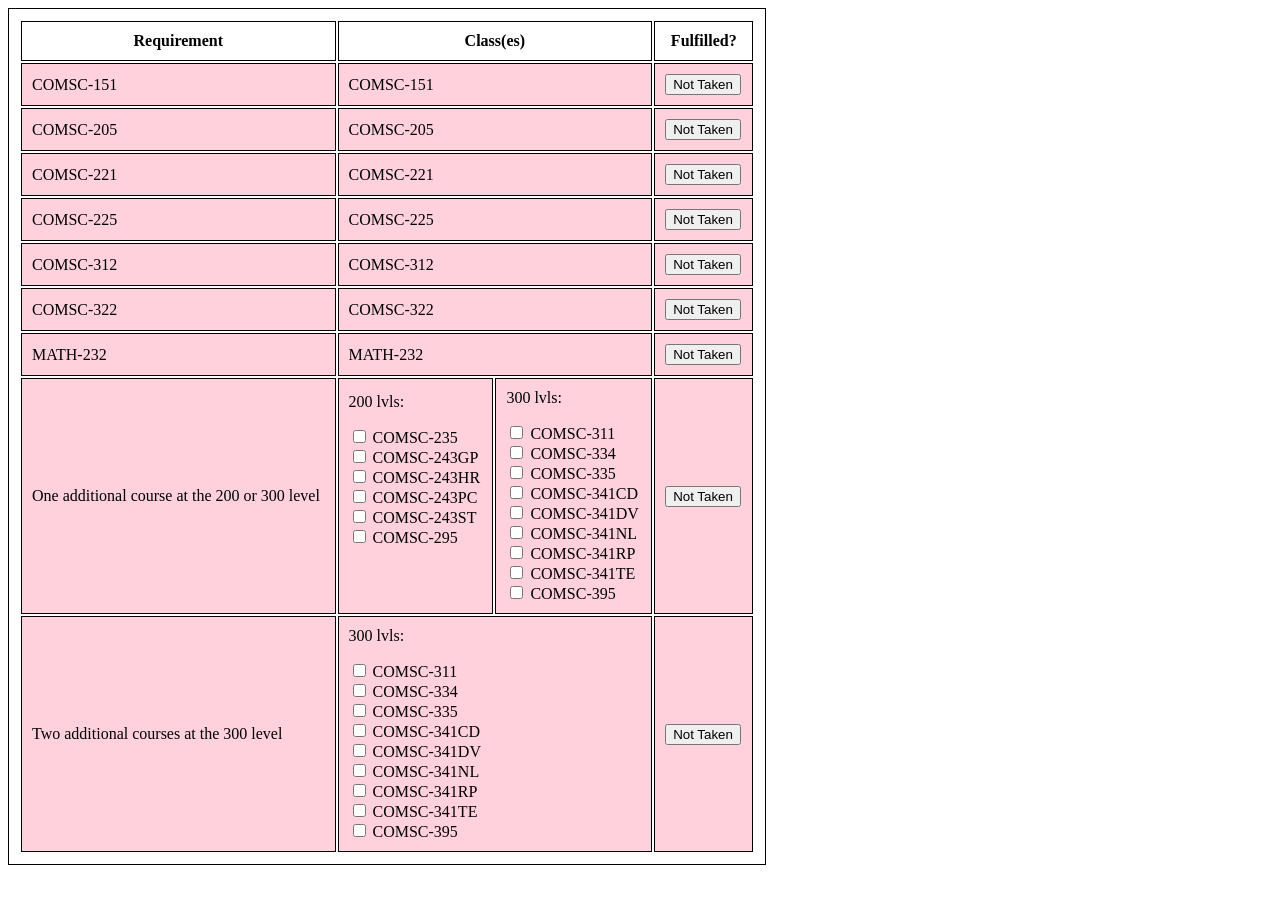
==== HtmlTableCS.html @ bb1c0279 "Update HtmlTableCS.html" ====
<html>
<style>

  table, th, td {
    border:1px solid black;
    padding: 10px;
  }

  tr:nth-child(even) {
    background-color: #f4f4f4;
  }

  td {
    vertical-align: middle;
  }

  .taken {
    background-color: #DAFFD5; /* light green */
  }

  .not-taken {
    background-color: #FFD1DC; /* light red */
  }


</style>
<body>

  <div id="COMSC-">
<table style="width:60%">
  <tr>
    <th>Requirement</th>
    <th colspan="2">Class(es)</th>
    <th>Fulfilled?</th>

  </tr>

  <tr style="background-color: #FFD1DC;">
    <td>COMSC-151</td>
    <td colspan="2"><p value = "COMSC-151">COMSC-151</p></td>
    <td><button onclick="switchStatus(this)">Not Taken</button></td>
  </tr>

  <tr style="background-color: #FFD1DC;">
    <td>COMSC-205</td>
    <td colspan="2"><p value = "COMSC-205">COMSC-205</p></td>
    <td><button onclick="switchStatus(this)">Not Taken</button></td>
  </tr>

  <tr style="background-color: #FFD1DC;">
    <td>COMSC-221</td>
    <td colspan="2"><p value = "COMSC-221">COMSC-221</p></td>
    <td><button onclick="switchStatus(this)">Not Taken</button></td>
  </tr>

  <tr style="background-color: #FFD1DC;">
    <td>COMSC-225</td>
    <td colspan="2"><p value = "COMSC-225">COMSC-225</p></td>
    <td><button onclick="switchStatus(this)">Not Taken</button></td>
  </tr>

  <tr style="background-color: #FFD1DC;">
    <td>COMSC-312</td>
    <td colspan="2"><p value = "COMSC-312">COMSC-312</p></td>
    <td><button onclick="switchStatus(this)">Not Taken</button></td>
  </tr>

  <tr style="background-color: #FFD1DC;">
    <td>COMSC-322</td>
    <td colspan="2"><p value = "COMSC-322">COMSC-322</p></td>
    <td><button onclick="switchStatus(this)">Not Taken</button></td>
  </tr>

  <tr style="background-color: #FFD1DC;">
    <td>MATH-232</td>
    <td colspan="2"></p value = "MATH-232">MATH-232</p></td>
    <td><button onclick="switchStatus(this)">Not Taken</button></td>
  </tr>

  <tr style="background-color: #FFD1DC;">
    <td>One additional course at the 200 or 300 level</td>
    <td>200 lvls:<br><p><input type="checkbox" value = "200/300"> COMSC-235<br><input type="checkbox" value = "200/300">
        COMSC-243GP<br><input type="checkbox" value = "200/300"> COMSC-243HR<br><input type="checkbox" value = "200/300">
        COMSC-243PC<br><input type="checkbox" value = "200/300"> COMSC-243ST<br><input type="checkbox" value = "200/300">
        COMSC-295</p><br><br></td>
    <td>300 lvls:<br><p><input type="checkbox" value = "300"> COMSC-311<br><input type="checkbox" value = "300">
        COMSC-334<br><input type="checkbox" value = "300"> COMSC-335<br><input type="checkbox" value = "300">
        COMSC-341CD<br><input type="checkbox" value = "300"> COMSC-341DV<br><input type="checkbox" value = "300">
        COMSC-341NL<br><input type="checkbox" value = "300"> COMSC-341RP<br><input type="checkbox" value = "300">
        COMSC-341TE<br><input type="checkbox" value = "300"> COMSC-395</p></td>
    <td><button onclick="switchStatus(this)">Not Taken</button></td>
  </tr>

  <tr style="background-color: #FFD1DC;">
    <td>Two additional courses at the 300 level</td>
    <td colspan="2" vertical-align: top>300 lvls:<br>
      <p><input type="checkbox"> COMSC-311<br>
      <input type="checkbox"> COMSC-334<br>
      <input type="checkbox"> COMSC-335<br>
      <input type="checkbox"> COMSC-341CD<br>
      <input type="checkbox"> COMSC-341DV<br>
      <input type="checkbox"> COMSC-341NL<br>
      <input type="checkbox"> COMSC-341RP<br>
      <input type="checkbox"> COMSC-341TE<br>
      <input type="checkbox"> COMSC-395</p></td>
    <td><button onclick="switchStatus(this)">Not Taken</button></td>
  </tr>
  </div>

  <script>
    function switchStatus(button) {
      /* find the closest table row that contains button */
      const row = button.closest("tr");

      /* switch the button based on current status */
      if (button.textContent === "Not Taken") {
        button.textContent = "Taken";
        row.classList.remove("not-taken");
        row.classList.add("taken");
        row.style.backgroundColor = "#DAFFD5";
      } else {
        button.textContent = "Not Taken";
        row.classList.remove("taken");
        row.classList.add("not-taken");
        row.style.backgroundColor = "#FFD1DC";
      }
    }

    //WORK IN PROGRESS
    function switchStatusCheck(value) {
      if(document.getElementById(value).checked) {
        switchStatus(button);
      }
    }

  </script>

</table>
</html>
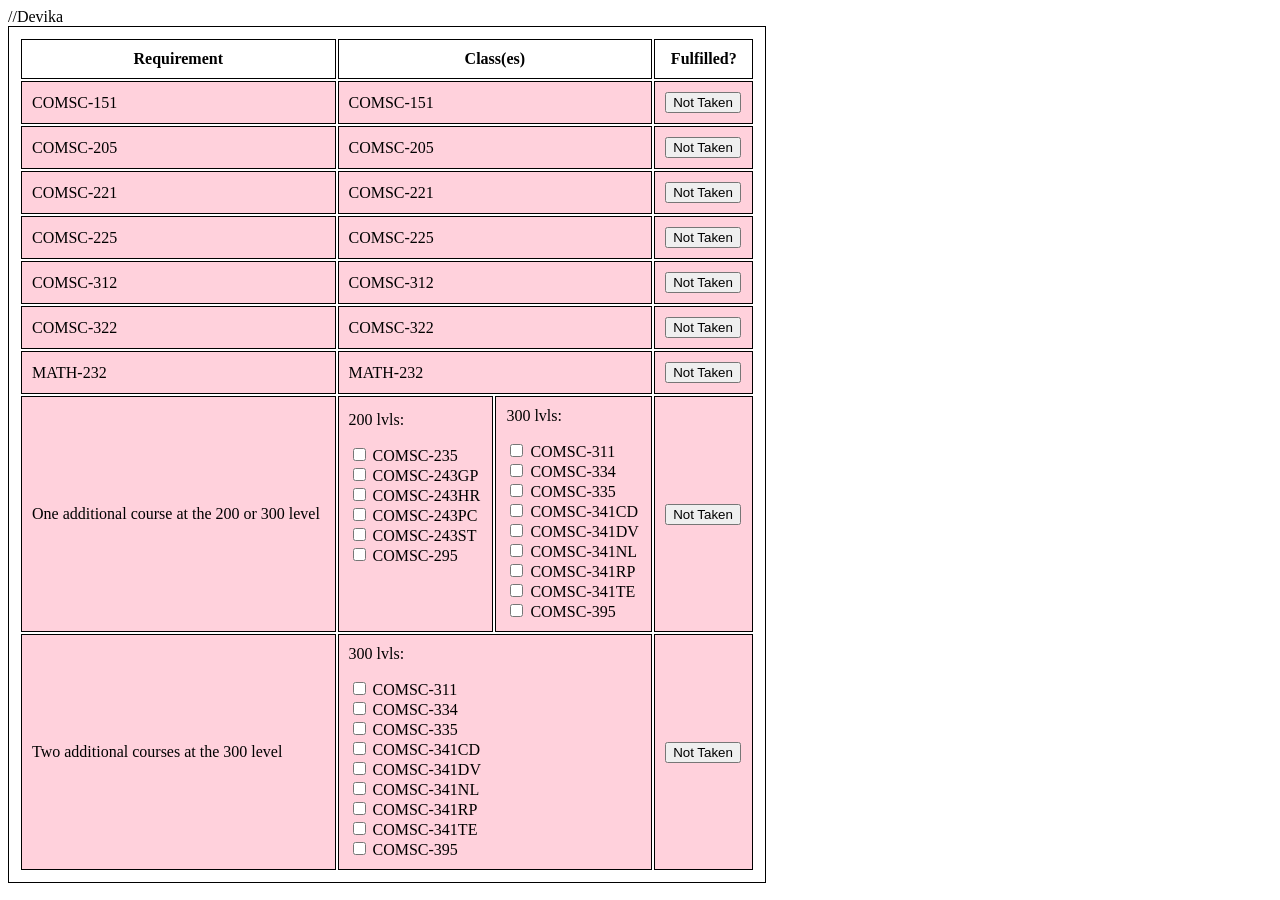
==== commit 8d4827a4: "Update HtmlTableCS.html" ====
--- a/HtmlTableCS.html
+++ b/HtmlTableCS.html
@@ -1,3 +1,4 @@
+//Devika
 <html>
 <style>
 
@@ -139,3 +140,4 @@
 </html>
 
 
+
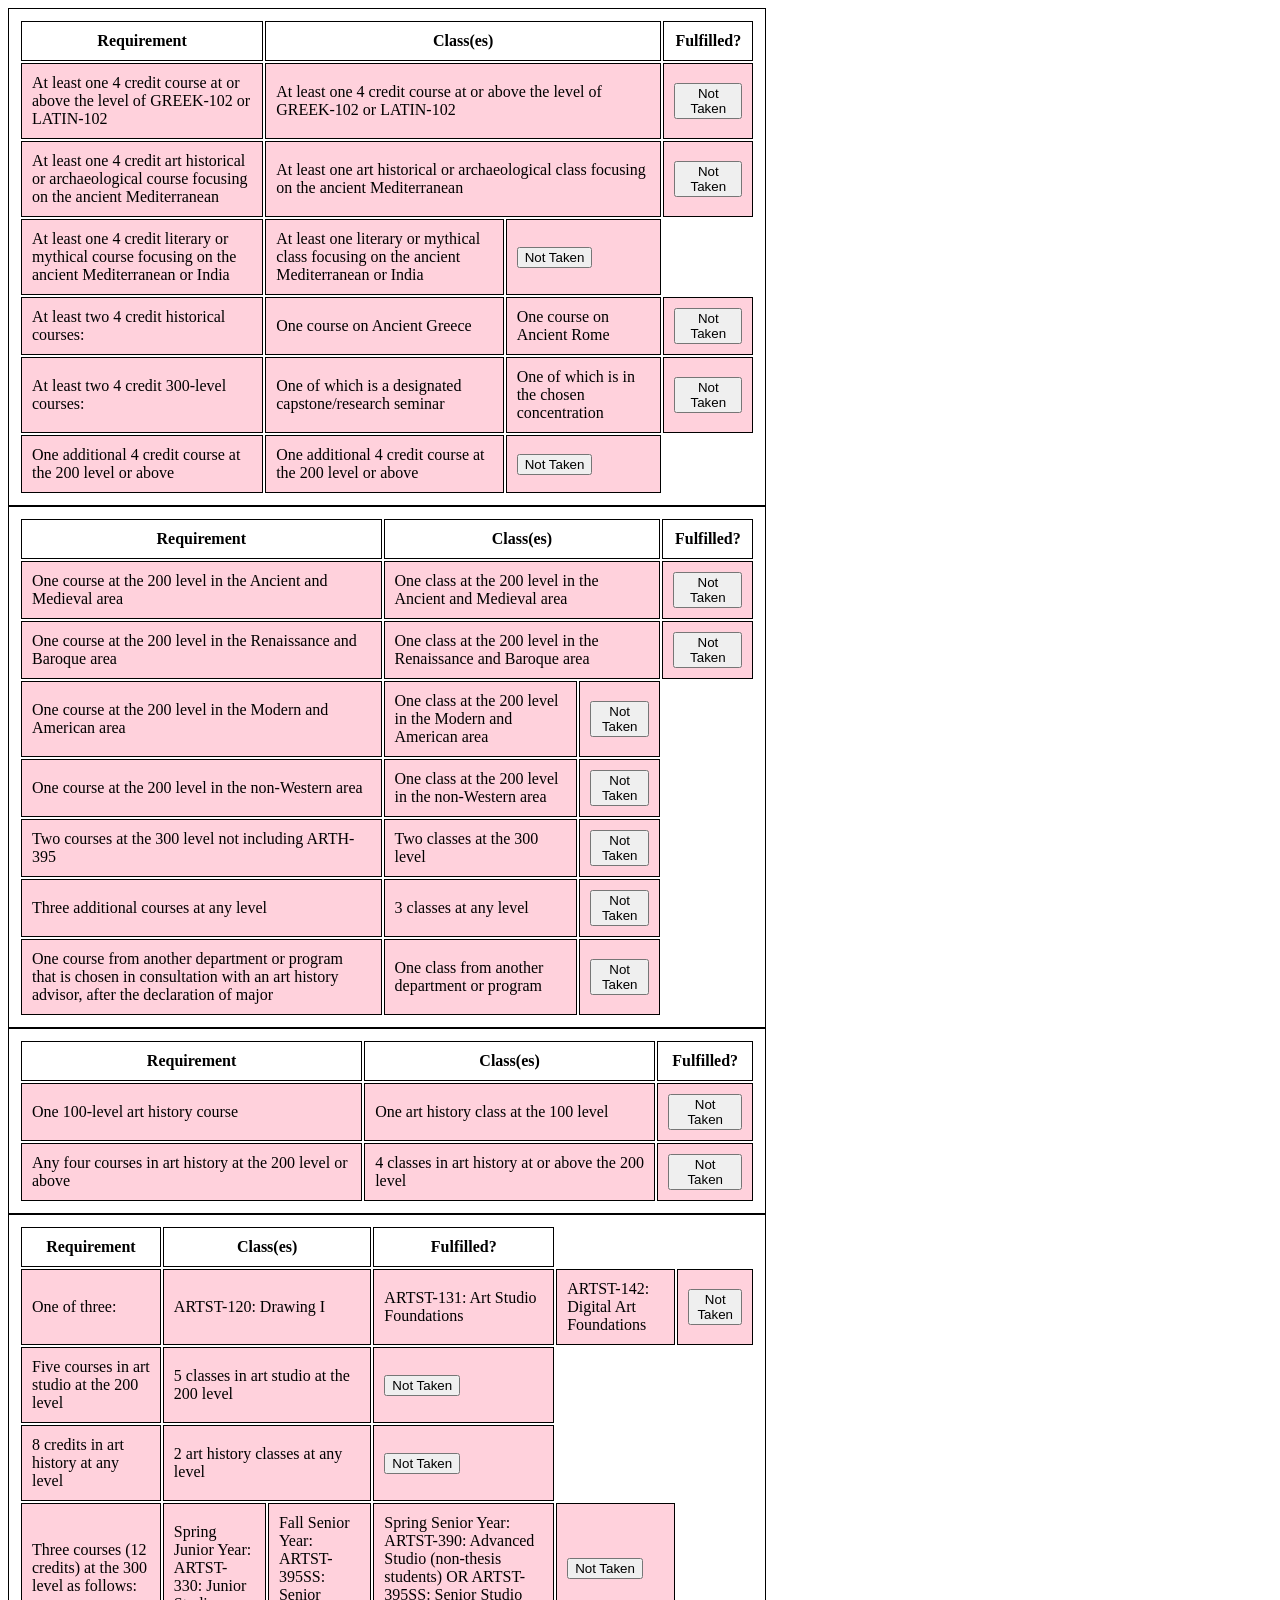
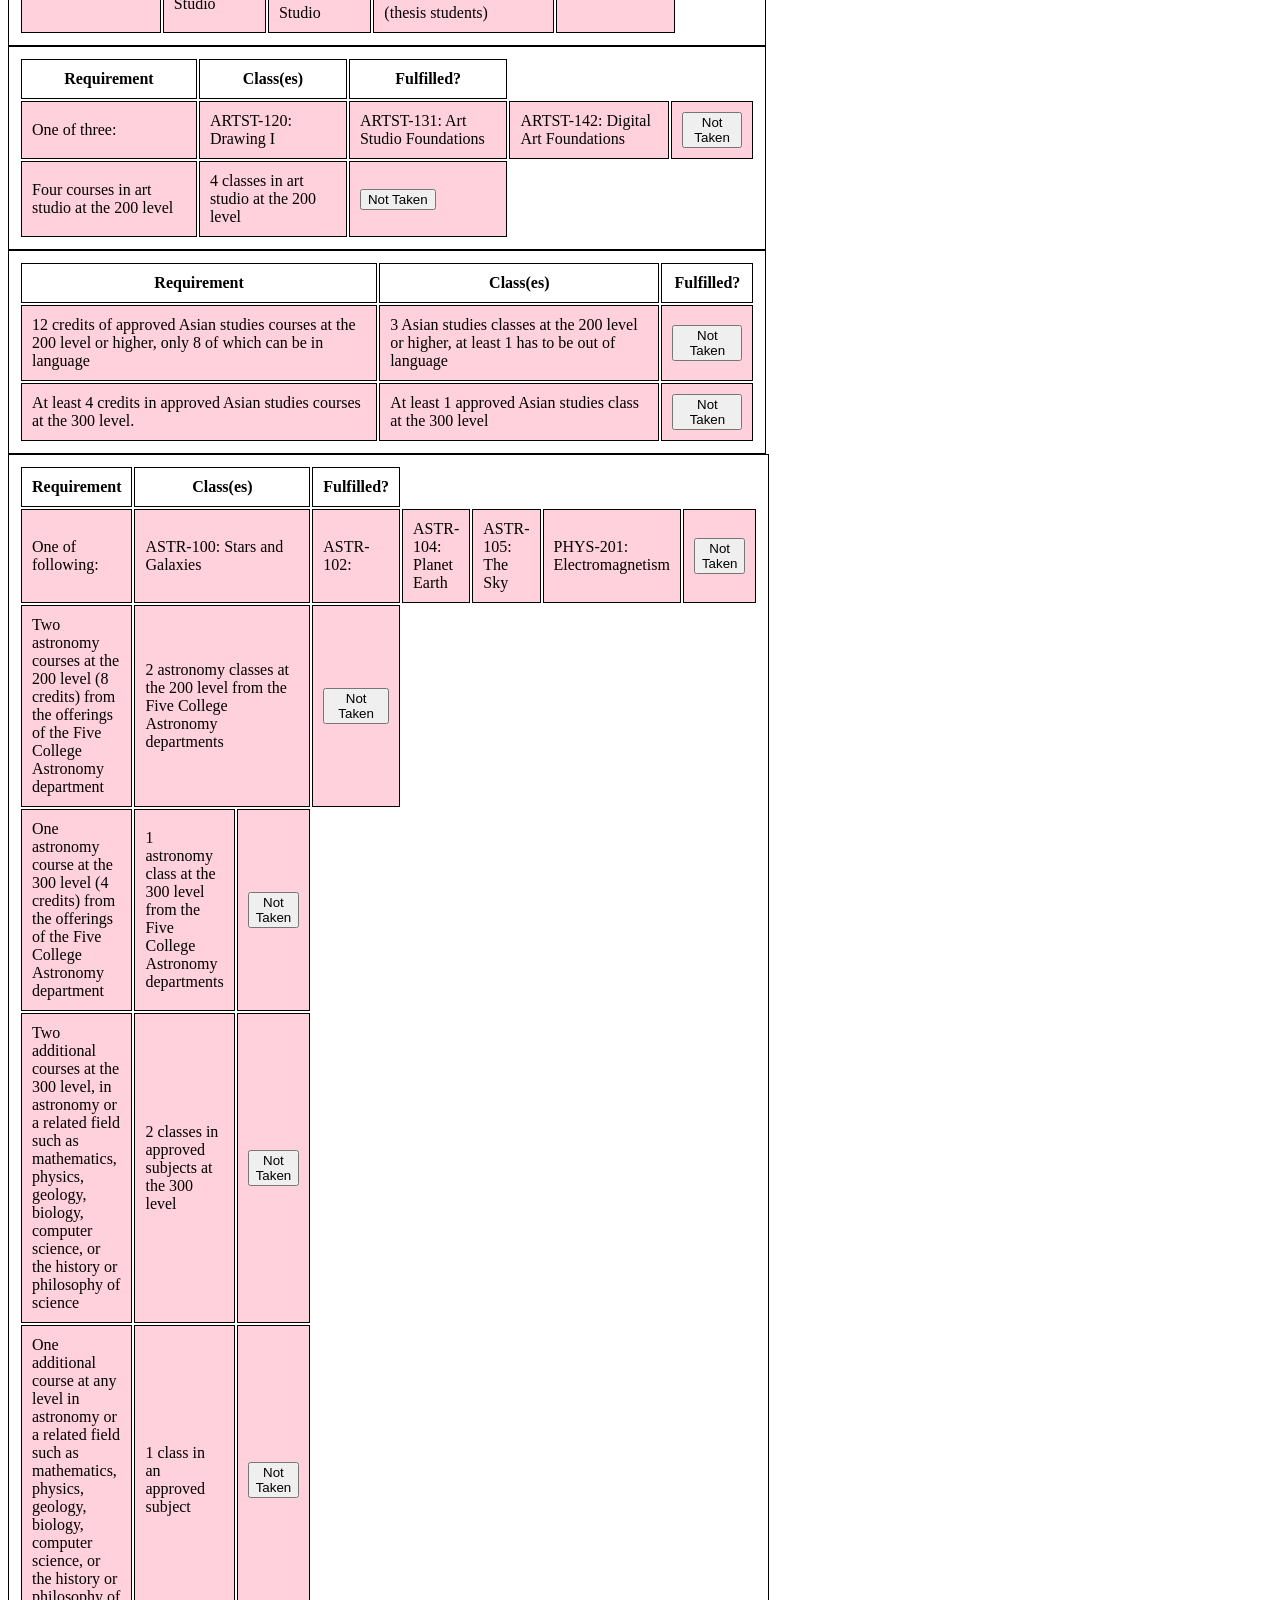
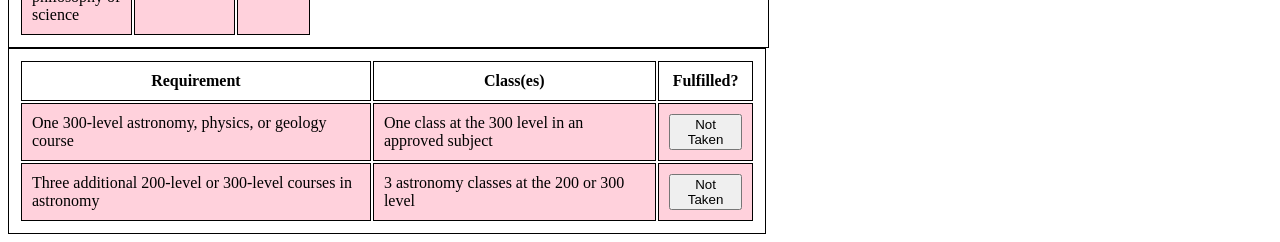
==== commit 8804ac8b: "Update on the tables" ====
--- a/HtmlTableCS.html
+++ b/HtmlTableCS.html
@@ -1,4 +1,3 @@
-//Devika
 <html>
 <style>
 
@@ -26,89 +25,3329 @@
 
 </style>
 <body>
-
-  <div id="COMSC-">
-<table style="width:60%">
-  <tr>
-    <th>Requirement</th>
-    <th colspan="2">Class(es)</th>
-    <th>Fulfilled?</th>
-
-  </tr>
-
-  <tr style="background-color: #FFD1DC;">
-    <td>COMSC-151</td>
-    <td colspan="2"><p value = "COMSC-151">COMSC-151</p></td>
-    <td><button onclick="switchStatus(this)">Not Taken</button></td>
-  </tr>
-
-  <tr style="background-color: #FFD1DC;">
-    <td>COMSC-205</td>
-    <td colspan="2"><p value = "COMSC-205">COMSC-205</p></td>
-    <td><button onclick="switchStatus(this)">Not Taken</button></td>
-  </tr>
-
-  <tr style="background-color: #FFD1DC;">
-    <td>COMSC-221</td>
-    <td colspan="2"><p value = "COMSC-221">COMSC-221</p></td>
-    <td><button onclick="switchStatus(this)">Not Taken</button></td>
-  </tr>
-
-  <tr style="background-color: #FFD1DC;">
-    <td>COMSC-225</td>
-    <td colspan="2"><p value = "COMSC-225">COMSC-225</p></td>
-    <td><button onclick="switchStatus(this)">Not Taken</button></td>
-  </tr>
-
-  <tr style="background-color: #FFD1DC;">
-    <td>COMSC-312</td>
-    <td colspan="2"><p value = "COMSC-312">COMSC-312</p></td>
-    <td><button onclick="switchStatus(this)">Not Taken</button></td>
-  </tr>
-
-  <tr style="background-color: #FFD1DC;">
-    <td>COMSC-322</td>
-    <td colspan="2"><p value = "COMSC-322">COMSC-322</p></td>
-    <td><button onclick="switchStatus(this)">Not Taken</button></td>
-  </tr>
-
-  <tr style="background-color: #FFD1DC;">
-    <td>MATH-232</td>
-    <td colspan="2"></p value = "MATH-232">MATH-232</p></td>
-    <td><button onclick="switchStatus(this)">Not Taken</button></td>
-  </tr>
-
-  <tr style="background-color: #FFD1DC;">
-    <td>One additional course at the 200 or 300 level</td>
-    <td>200 lvls:<br><p><input type="checkbox" value = "200/300"> COMSC-235<br><input type="checkbox" value = "200/300">
-        COMSC-243GP<br><input type="checkbox" value = "200/300"> COMSC-243HR<br><input type="checkbox" value = "200/300">
-        COMSC-243PC<br><input type="checkbox" value = "200/300"> COMSC-243ST<br><input type="checkbox" value = "200/300">
-        COMSC-295</p><br><br></td>
-    <td>300 lvls:<br><p><input type="checkbox" value = "300"> COMSC-311<br><input type="checkbox" value = "300">
-        COMSC-334<br><input type="checkbox" value = "300"> COMSC-335<br><input type="checkbox" value = "300">
-        COMSC-341CD<br><input type="checkbox" value = "300"> COMSC-341DV<br><input type="checkbox" value = "300">
-        COMSC-341NL<br><input type="checkbox" value = "300"> COMSC-341RP<br><input type="checkbox" value = "300">
-        COMSC-341TE<br><input type="checkbox" value = "300"> COMSC-395</p></td>
-    <td><button onclick="switchStatus(this)">Not Taken</button></td>
-  </tr>
-
-  <tr style="background-color: #FFD1DC;">
-    <td>Two additional courses at the 300 level</td>
-    <td colspan="2" vertical-align: top>300 lvls:<br>
-      <p><input type="checkbox"> COMSC-311<br>
-      <input type="checkbox"> COMSC-334<br>
-      <input type="checkbox"> COMSC-335<br>
-      <input type="checkbox"> COMSC-341CD<br>
-      <input type="checkbox"> COMSC-341DV<br>
-      <input type="checkbox"> COMSC-341NL<br>
-      <input type="checkbox"> COMSC-341RP<br>
-      <input type="checkbox"> COMSC-341TE<br>
-      <input type="checkbox"> COMSC-395</p></td>
-    <td><button onclick="switchStatus(this)">Not Taken</button></td>
-  </tr>
-  </div>
+  <div id="Africana Major" style="display: none;">
+    <table style="width:60%">
+    <tr>
+      <th>Requirement</th>
+      <th colspan="2">Class(es)</th>
+      <th>Fulfilled?</th>
+
+    </tr>
+
+      <tr style="background-color: #FFD1DC;">
+        <td>CRPE-200</td>
+        <td colspan="2">CRPE-200</td>
+        <td><button onclick="switchStatus(this)">Not Taken</button></td>
+      </tr>
+
+      <tr style="background-color: #FFD1DC;">
+        <td>EDUC-205</td>
+        <td colspan="2">EDUC-205</td>
+        <td><button onclick="switchStatus(this)">Not Taken</button></td>
+      </tr>
+
+      <tr style="background-color: #FFD1DC;">
+        <td>At least 16 credits at the 300 level from the approved course list of Africana Studies
+          in at least 2 different disciplines. Only 4 credits can be CRPE-395.
+        </td>
+        <td>At least 4 different classes at the 300 levels in at least 2 different disciplines</td>
+        <td><button onclick="switchStatus(this)">Not Taken</button></td>
+      </tr>
+    </table>
+  </div>
+
+  <div id="Ancient Major">
+    <table style="width:60%">
+    <tr>
+      <th>Requirement</th>
+      <th colspan="2">Class(es)</th>
+      <th>Fulfilled?</th>
+
+    </tr>
+
+      <tr style="background-color: #FFD1DC;">
+        <td>At least one 4 credit course at or above the level of GREEK-102 or LATIN-102</td>
+        <td colspan="2"><p value = "COMSC-151">At least one 4 credit course at or above the level of GREEK-102 or LATIN-102</p></td>
+        <td><button onclick="switchStatus(this)">Not Taken</button></td>
+      </tr>
+
+      <tr style="background-color: #FFD1DC;">
+        <td>At least one 4 credit art historical or archaeological course focusing on the ancient Mediterranean</td>
+        <td colspan="2"><p value = "COMSC-151">At least one art historical or archaeological class focusing on the ancient Mediterranean</p></td>
+        <td><button onclick="switchStatus(this)">Not Taken</button></td>
+      </tr>
+
+      <tr style="background-color: #FFD1DC;">
+        <td>At least one 4 credit literary or mythical course focusing on the ancient Mediterranean or India</td>
+        <td>At least one literary or mythical class focusing on the ancient Mediterranean or India</td>
+        <td><button onclick="switchStatus(this)">Not Taken</button></td>
+      </tr>
+
+      <tr style="background-color: #FFD1DC;">
+        <td>At least two 4 credit historical courses:</td>
+        <td>One course on Ancient Greece</td>
+        <td>One course on Ancient Rome</td>
+        <td><button onclick="switchStatus(this)">Not Taken</button></td>
+      </tr>
+
+      <tr style="background-color: #FFD1DC;">
+        <td>At least two 4 credit 300-level courses:</td>
+        <td>One of which is a designated capstone/research seminar</td>
+        <td>One of which is in the chosen concentration</td>
+        <td><button onclick="switchStatus(this)">Not Taken</button></td>
+      </tr>
+
+      <tr style="background-color: #FFD1DC;">
+        <td>One additional 4 credit course at the 200 level or above</td>
+        <td>One additional 4 credit course at the 200 level or above</td>
+        <td><button onclick="switchStatus(this)">Not Taken</button></td>
+      </tr>
+    </table>
+  </div>
+  
+  <div id="Ancient Minor" style="display: none;">
+    <table style="width:60%">
+    <tr>
+      <th>Requirement</th>
+      <th colspan="2">Class(es)</th>
+      <th>Fulfilled?</th>
+    </tr>
+
+      <tr style="background-color: #FFD1DC;">
+        <td>Two 4 credit courses, each from different areas of concentration</td>
+        <td colspan="2"><p value = "COMSC-151">Two classes, each from different areas of concentration</p></td>
+        <td><button onclick="switchStatus(this)">Not Taken</button></td>
+      </tr>
+
+      <tr style="background-color: #FFD1DC;">
+        <td>At least one 4 credit course at the 300 level</td>
+        <td colspan="2"><p value = "COMSC-151">At least one class at the 300 level</p></td>
+        <td><button onclick="switchStatus(this)">Not Taken</button></td>
+      </tr>
+
+      <tr style="background-color: #FFD1DC;">
+        <td>8 credits from relevant 4 credit courses in art history, classics, history, Asian studies, philosophy, religion, or politics</td>
+        <td>2 classes in art history, classics, history, Asian studies, philosophy, religion, or politics</td>
+        <td><button onclick="switchStatus(this)">Not Taken</button></td>
+      </tr>
+    </table>
+  </div>
+
+  <div id="Anthropology Major" style="display: none;">
+    <table style="width:60%">
+    <tr>
+      <th>Requirement</th>
+      <th colspan="2">Class(es)</th>
+      <th>Fulfilled?</th>
+    </tr>
+
+      <tr style="background-color: #FFD1DC;">
+        <td>ANTHR-105</td>
+        <td colspan="2"><p value = "COMSC-151">Introduction to Cultural Anthropology</p></td>
+        <td><button onclick="switchStatus(this)">Not Taken</button></td>
+      </tr>
+
+      <tr style="background-color: #FFD1DC;">
+        <td>ANTHR-235</td>
+        <td colspan="2"><p value = "COMSC-151">History of Anthropological Thought</p></td>
+        <td><button onclick="switchStatus(this)">Not Taken</button></td>
+      </tr>
+
+      <tr style="background-color: #FFD1DC;">
+        <td>ANTHR-275</td>
+        <td>Research Methods in Cultural Anthropology</td>
+        <td><button onclick="switchStatus(this)">Not Taken</button></td>
+      </tr>
+
+      <tr style="background-color: #FFD1DC;">
+        <td>ANTHR-350</td>
+        <td>Issues in Contemporary Anthropological Theory</td>
+        <td><button onclick="switchStatus(this)">Not Taken</button></td>
+      </tr>
+
+      <tr style="background-color: #FFD1DC;">
+        <td>One cultural area course in anthropology OR a community-based learning (CBL) course in anthropology other than ANTHR-275</td>
+        <td>One cultural area class in anthropology OR a community-based learning (CBL) class in anthropology other than ANTHR-275</td>
+        <td><button onclick="switchStatus(this)">Not Taken</button></td>
+      </tr>
+
+      <tr style="background-color: #FFD1DC;">
+        <td>4 additional credits in Anthropology</td>
+        <td>One Anthropology class</td>
+        <td><button onclick="switchStatus(this)">Not Taken</button></td>
+      </tr>
+
+      <tr style="background-color: #FFD1DC;">
+        <td>8 additional credits at the 300 level</td>
+        <td>2 classes at the 300 level</td>
+        <td><button onclick="switchStatus(this)">Not Taken</button></td>
+      </tr>
+    </table>
+  </div>
+  
+  <div id="Anthropology Minor" style="display: none;">
+    <table style="width:60%">
+    <tr>
+      <th>Requirement</th>
+      <th colspan="2">Class(es)</th>
+      <th>Fulfilled?</th>
+    </tr>
+
+      <tr style="background-color: #FFD1DC;">
+        <td>ANTHR-105</td>
+        <td colspan="2"><p value = "COMSC-151">Introduction to Cultural Anthropology</p></td>
+        <td><button onclick="switchStatus(this)">Not Taken</button></td>
+      </tr>
+
+      <tr style="background-color: #FFD1DC;">
+        <td>4 credits in Anthropology</td>
+        <td>One Anthropology class</td>
+        <td><button onclick="switchStatus(this)">Not Taken</button></td>
+      </tr>
+
+      <tr style="background-color: #FFD1DC;">
+        <td>12 additional credits above the 100 level</td>
+        <td>3 classes at the 200 or 300 level</td>
+        <td><button onclick="switchStatus(this)">Not Taken</button></td>
+      </tr>
+    </table>
+  </div>
+  
+  <div id="Arabic Minor" style="display: none;">
+    <table style="width:60%">
+    <tr>
+      <th>Requirement</th>
+      <th colspan="2">Class(es)</th>
+      <th>Fulfilled?</th>
+    </tr>
+
+    <tr style="background-color: #FFD1DC;">
+        <td>Two Arabic language courses at the 200 level or higher</td>
+        <td>Two Arabic classes at the 200 level or higher</td>
+        <td><button onclick="switchStatus(this)">Not Taken</button></td>
+      </tr>
+
+      <tr style="background-color: #FFD1DC;">
+        <td>An additional two 300-level courses in the Arabic language</td>
+        <td>2 Arabic classes at the 300 level</td>
+        <td><button onclick="switchStatus(this)">Not Taken</button></td>
+      </tr>
+
+    </table>
+  </div>
+  
+  <div id="Arch Major" style="display: none;">
+    <table style="width:60%">
+    <tr>
+      <th>Requirement</th>
+      <th colspan="2">Class(es)</th>
+      <th>Fulfilled?</th>
+    </tr>
+
+      <tr style="background-color: #FFD1DC;">
+        <td>Art Studio: one approved art studio course at the 100 level, such as:</td>
+        <td colspan="2">ARTST-120: Drawing I</td>
+        <td>ARTST-131: Art Studio Foundations</td>
+        <td>ARTST-142: Digital Art Foundations</td>
+        <td><button onclick="switchStatus(this)">Not Taken</button></td>
+      </tr>
+
+      <tr style="background-color: #FFD1DC;">
+        <td>Art History: one approved art history survey course with significant architectural content, such as:</td>
+        <td colspan="2">ARTH-101: The Built Environment</td>
+        <td>ARTH-102: Art and Architecture in the Premodern World</td>
+        <td>ARTH-103: Western Art: 1400-2000</td>
+        <td>ARTH-105: Arts of Asia</td>
+        <td><button onclick="switchStatus(this)">Not Taken</button></td>
+      </tr>
+
+      <tr style="background-color: #FFD1DC;">
+        <td>Design Studio: 4 credits in approved foundation architectural design studio courses (taken at Mount Holyoke or through the Five College Interchange), such as:</td>
+        <td>Mount Holyoke: ARCH-205AD: Introduction to Architecture: 'Design'</td>
+        <td>Amherst: ARCH-105: Space and Design</td>
+        <td><button onclick="switchStatus(this)">Not Taken</button></td>
+      </tr>
+
+      <tr style="background-color: #FFD1DC;">
+        <td>One approved 200-level course in architectural history or an art history course with significant architectural content, such as:</td>
+        <td colspan="2">ARTH-232RM: Renaissance Cities: 'Rome'</td>
+        <td>ARTH-233: Italian Renaissance Architecture</td>
+        <td>ARTH-236: The Global Renaissance</td>
+        <td>ARTH-290RC: Issues in Art History: 'Medieval Architecture'</td>
+        <td><button onclick="switchStatus(this)">Not Taken</button></td>
+      </tr>
+
+      <tr style="background-color: #FFD1DC;">
+        <td>ARCH-225ED</td>
+        <td>Intermediate Studies in Architecture: 'Environmental Principles'</td>
+        <td><button onclick="switchStatus(this)">Not Taken</button></td>
+      </tr>
+
+      <tr style="background-color: #FFD1DC;">
+        <td>Hampshire: HACU-275</td>
+        <td>Digital Architecture Studio</td>
+        <td><button onclick="switchStatus(this)">Not Taken</button></td>
+      </tr>
+
+      <tr style="background-color: #FFD1DC;">
+        <td>8 credits at the 200 level in area of concentration, as approved by the advisor. These may be courses in architectural studies, art history, art studio, environmental studies, geography, politics, etc.</td>
+        <td>4 classes at the 200 level (must be approved by advisor)</td>
+        <td><button onclick="switchStatus(this)">Not Taken</button></td>
+      </tr>
+
+      <tr style="background-color: #FFD1DC;">
+        <td>8 credits at the 300 level in area of concentration such as architectural design, the history and/or theory of art or architecture</td>
+        <td colspan="2">Mount Holyoke: ARCH-311: Design-Build Studio</td>
+        <td colspan="2">Mount Holyoke: ARTH-300MY: Seminar: 'Building After Rome: Early Medieval Architecture'</td>
+        <td colspan="2">Mount Holyoke: ARTH-302RM: Great Cities: 'Rome, the Eternal City'</td>
+        <td colspan="2">Mount Holyoke: ARTH-352LW: Topics in Modern and Contemporary Architecture: 'Spaces of Law'</td>
+        <td colspan="2">Mount Holyoke: ARCH-395: Independent Study</td>
+        <td>UMass: ARCH-403: Design V Studio</td>
+        <td>UMass: ARCH-404: Design-Build Studio</td>
+        <td><button onclick="switchStatus(this)">Not Taken</button></td>
+      </tr>
+    </table>
+  </div>
+  
+  <div id="Arch Minor" style="display: none;">
+    <table style="width:60%">
+    <tr>
+      <th>Requirement</th>
+      <th colspan="2">Class(es)</th>
+      <th>Fulfilled?</th>
+    </tr>
+
+      <tr style="background-color: #FFD1DC;">
+        <td>Art Studio: one approved art studio course at the 100 level, such as:</td>
+        <td colspan="2">ARTST-120: Drawing I</td>
+        <td>ARTST-131: Art Studio Foundations</td>
+        <td>ARTST-142: Digital Art Foundations</td>
+        <td><button onclick="switchStatus(this)">Not Taken</button></td>
+      </tr>
+
+      <tr style="background-color: #FFD1DC;">
+        <td>Art History: one approved art history survey course with significant architectural content, such as:</td>
+        <td colspan="2">ARTH-101: The Built Environment</td>
+        <td>ARTH-102: Art and Architecture in the Premodern World</td>
+        <td>ARTH-103: Western Art: 1400-2000</td>
+        <td>ARTH-105: Arts of Asia</td>
+        <td><button onclick="switchStatus(this)">Not Taken</button></td>
+      </tr>
+
+      <tr style="background-color: #FFD1DC;">
+        <td>Design Studio: 4 credits in approved foundation architectural design studio courses (taken at Mount Holyoke or through the Five College Interchange), such as:</td>
+        <td>Mount Holyoke: ARCH-205AD: Introduction to Architecture: 'Design'</td>
+        <td>Amherst: ARCH-105: Space and Design</td>
+        <td>Smith: ARS-280: Introduction to Architectural Design: Analog</td>
+        <td><button onclick="switchStatus(this)">Not Taken</button></td>
+      </tr>
+
+      <tr style="background-color: #FFD1DC;">
+        <td>Three approved electives in art history, art studio, or architectural design at the 200 or 300 level</td>
+        <td>Three approved elective classes in art history, art studio, or architectural design at the 200 or 300 level</td>
+        <td><button onclick="switchStatus(this)">Not Taken</button></td>
+      </tr>
+    </table>
+  </div>
+
+  <div id="ArtHist Major">
+    <table style="width:60%">
+    <tr>
+      <th>Requirement</th>
+      <th colspan="2">Class(es)</th>
+      <th>Fulfilled?</th>
+
+    </tr>
+
+      <tr style="background-color: #FFD1DC;">
+        <td>One course at the 200 level in the Ancient and Medieval area</td>
+        <td colspan="2">One class at the 200 level in the Ancient and Medieval area</td>
+        <td><button onclick="switchStatus(this)">Not Taken</button></td>
+      </tr>
+
+      <tr style="background-color: #FFD1DC;">
+        <td>One course at the 200 level in the Renaissance and Baroque area</td>
+        <td colspan="2">One class at the 200 level in the Renaissance and Baroque area</td>
+        <td><button onclick="switchStatus(this)">Not Taken</button></td>
+      </tr>
+
+      <tr style="background-color: #FFD1DC;">
+        <td>One course at the 200 level in the Modern and American area</td>
+        <td>One class at the 200 level in the Modern and American area</td>
+        <td><button onclick="switchStatus(this)">Not Taken</button></td>
+      </tr>
+
+      <tr style="background-color: #FFD1DC;">
+        <td>One course at the 200 level in the non-Western area</td>
+        <td>One class at the 200 level in the non-Western area</td>
+        <td><button onclick="switchStatus(this)">Not Taken</button></td>
+      </tr>
+
+      <tr style="background-color: #FFD1DC;">
+        <td>Two courses at the 300 level not including ARTH-395</td>
+        <td>Two classes at the 300 level</td>
+        <td><button onclick="switchStatus(this)">Not Taken</button></td>
+      </tr>
+
+      <tr style="background-color: #FFD1DC;">
+        <td>Three additional courses at any level</td>
+        <td>3 classes at any level</td>
+        <td><button onclick="switchStatus(this)">Not Taken</button></td>
+      </tr>
+
+      <tr style="background-color: #FFD1DC;">
+        <td>One course from another department or program that is chosen in consultation with an art history advisor, after the declaration of major</td>
+        <td>One class from another department or program</td>
+        <td><button onclick="switchStatus(this)">Not Taken</button></td>
+      </tr>
+
+    </table>
+  </div>
+
+
+<div id="ArtHist Minor">
+    <table style="width:60%">
+    <tr>
+      <th>Requirement</th>
+      <th colspan="2">Class(es)</th>
+      <th>Fulfilled?</th>
+
+    </tr>
+
+      <tr style="background-color: #FFD1DC;">
+        <td>One 100-level art history course</td>
+        <td colspan="2">One art history class at the 100 level</td>
+        <td><button onclick="switchStatus(this)">Not Taken</button></td>
+      </tr>
+
+      <tr style="background-color: #FFD1DC;">
+        <td>Any four courses in art history at the 200 level or above</td>
+        <td colspan="2">4 classes in art history at or above the 200 level</td>
+        <td><button onclick="switchStatus(this)">Not Taken</button></td>
+      </tr>
+    </table>
+  </div>
+
+<div id="ArtStudio Major">
+    <table style="width:60%">
+    <tr>
+      <th>Requirement</th>
+      <th colspan="2">Class(es)</th>
+      <th>Fulfilled?</th>
+
+    </tr>
+
+      <tr style="background-color: #FFD1DC;">
+        <td>One of three:</td>
+        <td colspan="2">ARTST-120: Drawing I</td>
+        <td>ARTST-131: Art Studio Foundations</td>
+        <td>ARTST-142: Digital Art Foundations</td>
+        <td><button onclick="switchStatus(this)">Not Taken</button></td>
+      </tr>
+
+      <tr style="background-color: #FFD1DC;">
+        <td>Five courses in art studio at the 200 level</td>
+        <td colspan="2">5 classes in art studio at the 200 level</td>
+        <td><button onclick="switchStatus(this)">Not Taken</button></td>
+      </tr>
+
+      <tr style="background-color: #FFD1DC;">
+        <td>8 credits in art history at any level</td>
+        <td colspan="2">2 art history classes at any level</td>
+        <td><button onclick="switchStatus(this)">Not Taken</button></td>
+      </tr>
+
+      <tr style="background-color: #FFD1DC;">
+        <td>Three courses (12 credits) at the 300 level as follows:</td>
+        <td>Spring Junior Year: ARTST-330: Junior Studio</td>
+        <td>Fall Senior Year: ARTST-395SS: Senior Studio</td>
+        <td>Spring Senior Year: ARTST-390: Advanced Studio (non-thesis students) OR ARTST-395SS: Senior Studio (thesis students)</td>
+        <td><button onclick="switchStatus(this)">Not Taken</button></td>
+      </tr>
+    </table>
+  </div>
+
+  <div id="ArtStudio Minor">
+    <table style="width:60%">
+    <tr>
+      <th>Requirement</th>
+      <th colspan="2">Class(es)</th>
+      <th>Fulfilled?</th>
+    </tr>
+
+      <tr style="background-color: #FFD1DC;">
+        <td>One of three:</td>
+        <td colspan="2">ARTST-120: Drawing I</td>
+        <td>ARTST-131: Art Studio Foundations</td>
+        <td>ARTST-142: Digital Art Foundations</td>
+        <td><button onclick="switchStatus(this)">Not Taken</button></td>
+      </tr>
+
+      <tr style="background-color: #FFD1DC;">
+        <td>Four courses in art studio at the 200 level</td>
+        <td colspan="2">4 classes in art studio at the 200 level</td>
+        <td><button onclick="switchStatus(this)">Not Taken</button></td>
+      </tr>
+    </table>
+  </div>
+
+  <div id="Asian Minor">
+    <table style="width:60%">
+    <tr>
+      <th>Requirement</th>
+      <th colspan="2">Class(es)</th>
+      <th>Fulfilled?</th>
+    </tr>
+
+      <tr style="background-color: #FFD1DC;">
+        <td>12 credits of approved Asian studies courses at the 200 level or higher, only 8 of which can be in language</td>
+        <td colspan="2">3 Asian studies classes at the 200 level or higher, at least 1 has to be out of language</td>
+        <td><button onclick="switchStatus(this)">Not Taken</button></td>
+      </tr>
+
+      <tr style="background-color: #FFD1DC;">
+        <td>At least 4 credits in approved Asian studies courses at the 300 level.</td>
+        <td colspan="2">At least 1 approved Asian studies class at the 300 level</td>
+        <td><button onclick="switchStatus(this)">Not Taken</button></td>
+      </tr>
+    </table>
+  </div>
+
+<div id="Astro Major">
+    <table style="width:60%">
+    <tr>
+      <th>Requirement</th>
+      <th colspan="2">Class(es)</th>
+      <th>Fulfilled?</th>
+
+    </tr>
+
+      <tr style="background-color: #FFD1DC;">
+        <td>One of following:</td>
+        <td colspan="2">ASTR-100: Stars and Galaxies</td>
+        <td colspan="2">ASTR-102: </td>
+        <td colspan="2">ASTR-104: Planet Earth</td>
+        <td colspan="2">ASTR-105: The Sky</td>
+        <td colspan="2">PHYS-201: Electromagnetism</td>
+        <td><button onclick="switchStatus(this)">Not Taken</button></td>
+      </tr>
+
+      <tr style="background-color: #FFD1DC;">
+        <td>Two astronomy courses at the 200 level (8 credits) from the offerings of the Five College Astronomy department</td>
+        <td colspan="2">2 astronomy classes at the 200 level from the Five College Astronomy departments</td>
+        <td><button onclick="switchStatus(this)">Not Taken</button></td>
+      </tr>
+
+      <tr style="background-color: #FFD1DC;">
+        <td>One astronomy course at the 300 level (4 credits) from the offerings of the Five College Astronomy department</td>
+        <td>1 astronomy class at the 300 level from the Five College Astronomy departments</td>
+        <td><button onclick="switchStatus(this)">Not Taken</button></td>
+      </tr>
+
+      <tr style="background-color: #FFD1DC;">
+        <td>Two additional courses at the 300 level, in astronomy or a related field such as mathematics, physics, geology, biology, computer science, or the history or philosophy of science</td>
+        <td>2 classes in approved subjects at the 300 level</td>
+        <td><button onclick="switchStatus(this)">Not Taken</button></td>
+      </tr>
+
+      <tr style="background-color: #FFD1DC;">
+        <td>One additional course at any level in astronomy or a related field such as mathematics, physics, geology, biology, computer science, or the history or philosophy of science</td>
+        <td>1 class in an approved subject</td>
+        <td><button onclick="switchStatus(this)">Not Taken</button></td>
+      </tr>
+    </table>
+  </div>
+
+
+<div id="Astro Minor">
+    <table style="width:60%">
+    <tr>
+      <th>Requirement</th>
+      <th colspan="2">Class(es)</th>
+      <th>Fulfilled?</th>
+
+    </tr>
+
+      <tr style="background-color: #FFD1DC;">
+        <td>One 300-level astronomy, physics, or geology course</td>
+        <td colspan="2">One class at the 300 level in an approved subject</td>
+        <td><button onclick="switchStatus(this)">Not Taken</button></td>
+      </tr>
+
+      <tr style="background-color: #FFD1DC;">
+        <td>Three additional 200-level or 300-level courses in astronomy</td>
+        <td colspan="2">3 astronomy classes at the 200 or 300 level</td>
+        <td><button onclick="switchStatus(this)">Not Taken</button></td>
+      </tr>
+    </table>
+  </div>
+
+
+<!--
+<div id="BioChem Major">
+    <table style="width:60%">
+    <tr>
+      <th>Requirement</th>
+      <th colspan="2">Class(es)</th>
+      <th>Fulfilled?</th>
+
+    </tr>
+
+      <tr style="background-color: #FFD1DC;">
+        <td>CRPE-200</td>
+        <td colspan="2">CRPE-200</td>
+        <td><button onclick="switchStatus(this)">Not Taken</button></td>
+      </tr>
+
+      <tr style="background-color: #FFD1DC;">
+        <td>EDUC-205</td>
+        <td colspan="2">EDUC-205</td>
+        <td><button onclick="switchStatus(this)">Not Taken</button></td>
+      </tr>
+
+      <tr style="background-color: #FFD1DC;">
+        <td>At least 16 credits at the 300 level from the approved course list of Africana Studies
+          in at least 2 different disciplines. Only 4 credits can be CRPE-395.
+        </td>
+        <td>At least 4 different classes at the 300 levels in at least 2 different disciplines</td>
+        <td><button onclick="switchStatus(this)">Not Taken</button></td>
+      </tr>
+    </table>
+  </div>
+-->
+
+<!--
+<div id="Bio Major">
+    <table style="width:60%">
+    <tr>
+      <th>Requirement</th>
+      <th colspan="2">Class(es)</th>
+      <th>Fulfilled?</th>
+
+    </tr>
+
+      <tr style="background-color: #FFD1DC;">
+        <td>CRPE-200</td>
+        <td colspan="2">CRPE-200</td>
+        <td><button onclick="switchStatus(this)">Not Taken</button></td>
+      </tr>
+
+      <tr style="background-color: #FFD1DC;">
+        <td>EDUC-205</td>
+        <td colspan="2">EDUC-205</td>
+        <td><button onclick="switchStatus(this)">Not Taken</button></td>
+      </tr>
+
+      <tr style="background-color: #FFD1DC;">
+        <td>At least 16 credits at the 300 level from the approved course list of Africana Studies
+          in at least 2 different disciplines. Only 4 credits can be CRPE-395.
+        </td>
+        <td>At least 4 different classes at the 300 levels in at least 2 different disciplines</td>
+        <td><button onclick="switchStatus(this)">Not Taken</button></td>
+      </tr>
+    </table>
+  </div>
+-->
+
+<!--
+<div id="Bio Minor">
+    <table style="width:60%">
+    <tr>
+      <th>Requirement</th>
+      <th colspan="2">Class(es)</th>
+      <th>Fulfilled?</th>
+
+    </tr>
+
+      <tr style="background-color: #FFD1DC;">
+        <td>CRPE-200</td>
+        <td colspan="2">CRPE-200</td>
+        <td><button onclick="switchStatus(this)">Not Taken</button></td>
+      </tr>
+
+      <tr style="background-color: #FFD1DC;">
+        <td>EDUC-205</td>
+        <td colspan="2">EDUC-205</td>
+        <td><button onclick="switchStatus(this)">Not Taken</button></td>
+      </tr>
+
+      <tr style="background-color: #FFD1DC;">
+        <td>At least 16 credits at the 300 level from the approved course list of Africana Studies
+          in at least 2 different disciplines. Only 4 credits can be CRPE-395.
+        </td>
+        <td>At least 4 different classes at the 300 levels in at least 2 different disciplines</td>
+        <td><button onclick="switchStatus(this)">Not Taken</button></td>
+      </tr>
+    </table>
+  </div>
+-->
+
+<!--
+<div id="Chem Major">
+    <table style="width:60%">
+    <tr>
+      <th>Requirement</th>
+      <th colspan="2">Class(es)</th>
+      <th>Fulfilled?</th>
+
+    </tr>
+
+      <tr style="background-color: #FFD1DC;">
+        <td>CRPE-200</td>
+        <td colspan="2">CRPE-200</td>
+        <td><button onclick="switchStatus(this)">Not Taken</button></td>
+      </tr>
+
+      <tr style="background-color: #FFD1DC;">
+        <td>EDUC-205</td>
+        <td colspan="2">EDUC-205</td>
+        <td><button onclick="switchStatus(this)">Not Taken</button></td>
+      </tr>
+
+      <tr style="background-color: #FFD1DC;">
+        <td>At least 16 credits at the 300 level from the approved course list of Africana Studies
+          in at least 2 different disciplines. Only 4 credits can be CRPE-395.
+        </td>
+        <td>At least 4 different classes at the 300 levels in at least 2 different disciplines</td>
+        <td><button onclick="switchStatus(this)">Not Taken</button></td>
+      </tr>
+    </table>
+  </div>
+-->
+
+<!--
+<div id="Chem Minor">
+    <table style="width:60%">
+    <tr>
+      <th>Requirement</th>
+      <th colspan="2">Class(es)</th>
+      <th>Fulfilled?</th>
+
+    </tr>
+
+      <tr style="background-color: #FFD1DC;">
+        <td>CRPE-200</td>
+        <td colspan="2">CRPE-200</td>
+        <td><button onclick="switchStatus(this)">Not Taken</button></td>
+      </tr>
+
+      <tr style="background-color: #FFD1DC;">
+        <td>EDUC-205</td>
+        <td colspan="2">EDUC-205</td>
+        <td><button onclick="switchStatus(this)">Not Taken</button></td>
+      </tr>
+
+      <tr style="background-color: #FFD1DC;">
+        <td>At least 16 credits at the 300 level from the approved course list of Africana Studies
+          in at least 2 different disciplines. Only 4 credits can be CRPE-395.
+        </td>
+        <td>At least 4 different classes at the 300 levels in at least 2 different disciplines</td>
+        <td><button onclick="switchStatus(this)">Not Taken</button></td>
+      </tr>
+    </table>
+  </div>
+-->
+
+<!--
+<div id="Chinese Minor">
+    <table style="width:60%">
+    <tr>
+      <th>Requirement</th>
+      <th colspan="2">Class(es)</th>
+      <th>Fulfilled?</th>
+
+    </tr>
+
+      <tr style="background-color: #FFD1DC;">
+        <td>CRPE-200</td>
+        <td colspan="2">CRPE-200</td>
+        <td><button onclick="switchStatus(this)">Not Taken</button></td>
+      </tr>
+
+      <tr style="background-color: #FFD1DC;">
+        <td>EDUC-205</td>
+        <td colspan="2">EDUC-205</td>
+        <td><button onclick="switchStatus(this)">Not Taken</button></td>
+      </tr>
+
+      <tr style="background-color: #FFD1DC;">
+        <td>At least 16 credits at the 300 level from the approved course list of Africana Studies
+          in at least 2 different disciplines. Only 4 credits can be CRPE-395.
+        </td>
+        <td>At least 4 different classes at the 300 levels in at least 2 different disciplines</td>
+        <td><button onclick="switchStatus(this)">Not Taken</button></td>
+      </tr>
+    </table>
+  </div>
+-->
+
+<!--
+<div id="Classics Major">
+    <table style="width:60%">
+    <tr>
+      <th>Requirement</th>
+      <th colspan="2">Class(es)</th>
+      <th>Fulfilled?</th>
+
+    </tr>
+
+      <tr style="background-color: #FFD1DC;">
+        <td>CRPE-200</td>
+        <td colspan="2">CRPE-200</td>
+        <td><button onclick="switchStatus(this)">Not Taken</button></td>
+      </tr>
+
+      <tr style="background-color: #FFD1DC;">
+        <td>EDUC-205</td>
+        <td colspan="2">EDUC-205</td>
+        <td><button onclick="switchStatus(this)">Not Taken</button></td>
+      </tr>
+
+      <tr style="background-color: #FFD1DC;">
+        <td>At least 16 credits at the 300 level from the approved course list of Africana Studies
+          in at least 2 different disciplines. Only 4 credits can be CRPE-395.
+        </td>
+        <td>At least 4 different classes at the 300 levels in at least 2 different disciplines</td>
+        <td><button onclick="switchStatus(this)">Not Taken</button></td>
+      </tr>
+    </table>
+  </div>
+-->
+
+<!--
+<div id="Classics Minor">
+    <table style="width:60%">
+    <tr>
+      <th>Requirement</th>
+      <th colspan="2">Class(es)</th>
+      <th>Fulfilled?</th>
+
+    </tr>
+
+      <tr style="background-color: #FFD1DC;">
+        <td>CRPE-200</td>
+        <td colspan="2">CRPE-200</td>
+        <td><button onclick="switchStatus(this)">Not Taken</button></td>
+      </tr>
+
+      <tr style="background-color: #FFD1DC;">
+        <td>EDUC-205</td>
+        <td colspan="2">EDUC-205</td>
+        <td><button onclick="switchStatus(this)">Not Taken</button></td>
+      </tr>
+
+      <tr style="background-color: #FFD1DC;">
+        <td>At least 16 credits at the 300 level from the approved course list of Africana Studies
+          in at least 2 different disciplines. Only 4 credits can be CRPE-395.
+        </td>
+        <td>At least 4 different classes at the 300 levels in at least 2 different disciplines</td>
+        <td><button onclick="switchStatus(this)">Not Taken</button></td>
+      </tr>
+    </table>
+  </div>
+-->
+
+  <div id="CompSci Major" style="display: none;">
+    <table style="width:60%">
+    <tr>
+      <th>Requirement</th>
+      <th colspan="2">Class(es)</th>
+      <th>Fulfilled?</th>
+
+    </tr>
+
+      <tr style="background-color: #FFD1DC;">
+        <td>COMSC-151</td>
+        <td colspan="2"><p value = "COMSC-151">COMSC-151</p></td>
+        <td><button onclick="switchStatus(this)">Not Taken</button></td>
+      </tr>
+
+      <tr style="background-color: #FFD1DC;">
+        <td>COMSC-205</t>
+        <td colspan="2"><p value = "COMSC-205">COMSC-205</p></td>
+        <td><button onclick="switchStatus(this)">Not Taken</button></td>
+      </tr>
+
+      <tr style="background-color: #FFD1DC;">
+        <td>COMSC-221</td>
+        <td colspan="2"><p value = "COMSC-221">COMSC-221</p></td>
+        <td><button onclick="switchStatus(this)">Not Taken</button></td>
+      </tr>
+
+      <tr style="background-color: #FFD1DC;">
+        <td>COMSC-225</td>
+        <td colspan="2"><p value = "COMSC-225">COMSC-225</p></td>
+        <td><button onclick="switchStatus(this)">Not Taken</button></td>
+      </tr>
+
+      <tr style="background-color: #FFD1DC;">
+        <td>COMSC-312</td>
+        <td colspan="2"><p value = "COMSC-312">COMSC-312</p></td>
+        <td><button onclick="switchStatus(this)">Not Taken</button></td>
+      </tr>
+
+      <tr style="background-color: #FFD1DC;">
+        <td>COMSC-322</td>
+        <td colspan="2"><p value = "COMSC-322">COMSC-322</p></td>
+        <td><button onclick="switchStatus(this)">Not Taken</button></td>
+      </tr>
+
+      <tr style="background-color: #FFD1DC;">
+        <td>MATH-232</td>
+        <td colspan="2"></p value = "MATH-232">MATH-232</p></t>
+        <td><button onclick="switchStatus(this)">Not Taken</button></td>
+      </tr>
+
+      <tr style="background-color: #FFD1DC;">
+        <td>One additional course at the 200 or 300 level</td>
+          <td><p>200 lvls:</p>
+          <p><input type="checkbox" value = "200/300" onchange="switchStatusCheck()">COMSC-235</p>
+          <p><input type="checkbox" value = "200/300" >COMSC-243GP</p>
+          <p><input type="checkbox" value = "200/300" > COMSC-243HR</p>
+          <p><input type="checkbox" value = "200/300" >COMSC-243PC</p>
+          <p><input type="checkbox" value = "200/300" >COMSC-243ST</p>
+          <p><input type="checkbox" value = "200/300" >COMSC-295</p><br><br></td>
+        <td><p>300 lvls:</p>
+          <p><input type="checkbox" value = "300" >COMSC-311</p>
+          <p><input type="checkbox" value = "300" >COMSC-334</p>
+          <p><input type="checkbox" value = "300" >COMSC-335</p>
+          <p><input type="checkbox" value = "300" >COMSC-341CD</p>
+          <p><input type="checkbox" value = "300" >COMSC-341DV</p>
+          <p><input type="checkbox" value = "300" >COMSC-341NL</p>
+          <p><input type="checkbox" value = "300" >COMSC-341RP</p>
+          <p><input type="checkbox" value = "300" >COMSC-341TE</p>
+          <p><input type="checkbox" value = "300" >COMSC-395</p></td>
+        <td><button onclick="switchStatus(this)" >Not Taken</button></td>
+      </tr>
+
+      <tr style="background-color: #FFD1DC;">
+        <td>Two additional courses at the 300 level</td>
+        <td colspan="2" vertical-align: top>300 lvls:<br>
+          <p><input type="checkbox"> COMSC-311<br>
+          <input type="checkbox" > COMSC-334<br>
+          <input type="checkbox" > COMSC-335<br>
+          <input type="checkbox" > COMSC-341CD<br>
+          <input type="checkbox" > COMSC-341DV<br>
+          <input type="checkbox" > COMSC-341NL<br>
+          <input type="checkbox" > COMSC-341RP<br>
+          <input type="checkbox" > COMSC-341TE<br>
+          <input type="checkbox" > COMSC-395</p></td>
+        <td><button onclick="switchStatus(this)">Not Taken</button></td>
+      </tr>
+    </table>
+  </div>
+
+<!--
+<div id="CompSci Minor">
+    <table style="width:60%">
+    <tr>
+      <th>Requirement</th>
+      <th colspan="2">Class(es)</th>
+      <th>Fulfilled?</th>
+
+    </tr>
+
+      <tr style="background-color: #FFD1DC;">
+        <td>CRPE-200</td>
+        <td colspan="2">CRPE-200</td>
+        <td><button onclick="switchStatus(this)">Not Taken</button></td>
+      </tr>
+
+      <tr style="background-color: #FFD1DC;">
+        <td>EDUC-205</td>
+        <td colspan="2">EDUC-205</td>
+        <td><button onclick="switchStatus(this)">Not Taken</button></td>
+      </tr>
+
+      <tr style="background-color: #FFD1DC;">
+        <td>At least 16 credits at the 300 level from the approved course list of Africana Studies
+          in at least 2 different disciplines. Only 4 credits can be CRPE-395.
+        </td>
+        <td>At least 4 different classes at the 300 levels in at least 2 different disciplines</td>
+        <td><button onclick="switchStatus(this)">Not Taken</button></td>
+      </tr>
+    </table>
+  </div>
+-->
+
+<!--
+<div id="CRPE Major">
+    <table style="width:60%">
+    <tr>
+      <th>Requirement</th>
+      <th colspan="2">Class(es)</th>
+      <th>Fulfilled?</th>
+
+    </tr>
+
+      <tr style="background-color: #FFD1DC;">
+        <td>CRPE-200</td>
+        <td colspan="2">CRPE-200</td>
+        <td><button onclick="switchStatus(this)">Not Taken</button></td>
+      </tr>
+
+      <tr style="background-color: #FFD1DC;">
+        <td>EDUC-205</td>
+        <td colspan="2">EDUC-205</td>
+        <td><button onclick="switchStatus(this)">Not Taken</button></td>
+      </tr>
+
+      <tr style="background-color: #FFD1DC;">
+        <td>At least 16 credits at the 300 level from the approved course list of Africana Studies
+          in at least 2 different disciplines. Only 4 credits can be CRPE-395.
+        </td>
+        <td>At least 4 different classes at the 300 levels in at least 2 different disciplines</td>
+        <td><button onclick="switchStatus(this)">Not Taken</button></td>
+      </tr>
+    </table>
+  </div>
+-->
+
+<!--
+<div id="CRPE Minor">
+    <table style="width:60%">
+    <tr>
+      <th>Requirement</th>
+      <th colspan="2">Class(es)</th>
+      <th>Fulfilled?</th>
+
+    </tr>
+
+      <tr style="background-color: #FFD1DC;">
+        <td>CRPE-200</td>
+        <td colspan="2">CRPE-200</td>
+        <td><button onclick="switchStatus(this)">Not Taken</button></td>
+      </tr>
+
+      <tr style="background-color: #FFD1DC;">
+        <td>EDUC-205</td>
+        <td colspan="2">EDUC-205</td>
+        <td><button onclick="switchStatus(this)">Not Taken</button></td>
+      </tr>
+
+      <tr style="background-color: #FFD1DC;">
+        <td>At least 16 credits at the 300 level from the approved course list of Africana Studies
+          in at least 2 different disciplines. Only 4 credits can be CRPE-395.
+        </td>
+        <td>At least 4 different classes at the 300 levels in at least 2 different disciplines</td>
+        <td><button onclick="switchStatus(this)">Not Taken</button></td>
+      </tr>
+    </table>
+  </div>
+-->
+
+<!--
+<div id="CST Major">
+    <table style="width:60%">
+    <tr>
+      <th>Requirement</th>
+      <th colspan="2">Class(es)</th>
+      <th>Fulfilled?</th>
+
+    </tr>
+
+      <tr style="background-color: #FFD1DC;">
+        <td>CRPE-200</td>
+        <td colspan="2">CRPE-200</td>
+        <td><button onclick="switchStatus(this)">Not Taken</button></td>
+      </tr>
+
+      <tr style="background-color: #FFD1DC;">
+        <td>EDUC-205</td>
+        <td colspan="2">EDUC-205</td>
+        <td><button onclick="switchStatus(this)">Not Taken</button></td>
+      </tr>
+
+      <tr style="background-color: #FFD1DC;">
+        <td>At least 16 credits at the 300 level from the approved course list of Africana Studies
+          in at least 2 different disciplines. Only 4 credits can be CRPE-395.
+        </td>
+        <td>At least 4 different classes at the 300 levels in at least 2 different disciplines</td>
+        <td><button onclick="switchStatus(this)">Not Taken</button></td>
+      </tr>
+    </table>
+  </div>
+-->
+
+<!--
+<div id="CST Minor">
+    <table style="width:60%">
+    <tr>
+      <th>Requirement</th>
+      <th colspan="2">Class(es)</th>
+      <th>Fulfilled?</th>
+
+    </tr>
+
+      <tr style="background-color: #FFD1DC;">
+        <td>CRPE-200</td>
+        <td colspan="2">CRPE-200</td>
+        <td><button onclick="switchStatus(this)">Not Taken</button></td>
+      </tr>
+
+      <tr style="background-color: #FFD1DC;">
+        <td>EDUC-205</td>
+        <td colspan="2">EDUC-205</td>
+        <td><button onclick="switchStatus(this)">Not Taken</button></td>
+      </tr>
+
+      <tr style="background-color: #FFD1DC;">
+        <td>At least 16 credits at the 300 level from the approved course list of Africana Studies
+          in at least 2 different disciplines. Only 4 credits can be CRPE-395.
+        </td>
+        <td>At least 4 different classes at the 300 levels in at least 2 different disciplines</td>
+        <td><button onclick="switchStatus(this)">Not Taken</button></td>
+      </tr>
+    </table>
+  </div>
+-->
+
+<!--
+<div id="Dance Major">
+    <table style="width:60%">
+    <tr>
+      <th>Requirement</th>
+      <th colspan="2">Class(es)</th>
+      <th>Fulfilled?</th>
+
+    </tr>
+
+      <tr style="background-color: #FFD1DC;">
+        <td>CRPE-200</td>
+        <td colspan="2">CRPE-200</td>
+        <td><button onclick="switchStatus(this)">Not Taken</button></td>
+      </tr>
+
+      <tr style="background-color: #FFD1DC;">
+        <td>EDUC-205</td>
+        <td colspan="2">EDUC-205</td>
+        <td><button onclick="switchStatus(this)">Not Taken</button></td>
+      </tr>
+
+      <tr style="background-color: #FFD1DC;">
+        <td>At least 16 credits at the 300 level from the approved course list of Africana Studies
+          in at least 2 different disciplines. Only 4 credits can be CRPE-395.
+        </td>
+        <td>At least 4 different classes at the 300 levels in at least 2 different disciplines</td>
+        <td><button onclick="switchStatus(this)">Not Taken</button></td>
+      </tr>
+    </table>
+  </div>
+-->
+
+<!--
+<div id="Dance Minor">
+    <table style="width:60%">
+    <tr>
+      <th>Requirement</th>
+      <th colspan="2">Class(es)</th>
+      <th>Fulfilled?</th>
+
+    </tr>
+
+      <tr style="background-color: #FFD1DC;">
+        <td>CRPE-200</td>
+        <td colspan="2">CRPE-200</td>
+        <td><button onclick="switchStatus(this)">Not Taken</button></td>
+      </tr>
+
+      <tr style="background-color: #FFD1DC;">
+        <td>EDUC-205</td>
+        <td colspan="2">EDUC-205</td>
+        <td><button onclick="switchStatus(this)">Not Taken</button></td>
+      </tr>
+
+      <tr style="background-color: #FFD1DC;">
+        <td>At least 16 credits at the 300 level from the approved course list of Africana Studies
+          in at least 2 different disciplines. Only 4 credits can be CRPE-395.
+        </td>
+        <td>At least 4 different classes at the 300 levels in at least 2 different disciplines</td>
+        <td><button onclick="switchStatus(this)">Not Taken</button></td>
+      </tr>
+    </table>
+  </div>
+-->
+
+<!--
+<div id="DataSci Major">
+    <table style="width:60%">
+    <tr>
+      <th>Requirement</th>
+      <th colspan="2">Class(es)</th>
+      <th>Fulfilled?</th>
+
+    </tr>
+
+      <tr style="background-color: #FFD1DC;">
+        <td>CRPE-200</td>
+        <td colspan="2">CRPE-200</td>
+        <td><button onclick="switchStatus(this)">Not Taken</button></td>
+      </tr>
+
+      <tr style="background-color: #FFD1DC;">
+        <td>EDUC-205</td>
+        <td colspan="2">EDUC-205</td>
+        <td><button onclick="switchStatus(this)">Not Taken</button></td>
+      </tr>
+
+      <tr style="background-color: #FFD1DC;">
+        <td>At least 16 credits at the 300 level from the approved course list of Africana Studies
+          in at least 2 different disciplines. Only 4 credits can be CRPE-395.
+        </td>
+        <td>At least 4 different classes at the 300 levels in at least 2 different disciplines</td>
+        <td><button onclick="switchStatus(this)">Not Taken</button></td>
+      </tr>
+    </table>
+  </div>
+-->
+
+<!--
+<div id="EastAsian Major">
+    <table style="width:60%">
+    <tr>
+      <th>Requirement</th>
+      <th colspan="2">Class(es)</th>
+      <th>Fulfilled?</th>
+
+    </tr>
+
+      <tr style="background-color: #FFD1DC;">
+        <td>CRPE-200</td>
+        <td colspan="2">CRPE-200</td>
+        <td><button onclick="switchStatus(this)">Not Taken</button></td>
+      </tr>
+
+      <tr style="background-color: #FFD1DC;">
+        <td>EDUC-205</td>
+        <td colspan="2">EDUC-205</td>
+        <td><button onclick="switchStatus(this)">Not Taken</button></td>
+      </tr>
+
+      <tr style="background-color: #FFD1DC;">
+        <td>At least 16 credits at the 300 level from the approved course list of Africana Studies
+          in at least 2 different disciplines. Only 4 credits can be CRPE-395.
+        </td>
+        <td>At least 4 different classes at the 300 levels in at least 2 different disciplines</td>
+        <td><button onclick="switchStatus(this)">Not Taken</button></td>
+      </tr>
+    </table>
+  </div>
+-->
+
+<!--
+<div id="Econ Major">
+    <table style="width:60%">
+    <tr>
+      <th>Requirement</th>
+      <th colspan="2">Class(es)</th>
+      <th>Fulfilled?</th>
+
+    </tr>
+
+      <tr style="background-color: #FFD1DC;">
+        <td>CRPE-200</td>
+        <td colspan="2">CRPE-200</td>
+        <td><button onclick="switchStatus(this)">Not Taken</button></td>
+      </tr>
+
+      <tr style="background-color: #FFD1DC;">
+        <td>EDUC-205</td>
+        <td colspan="2">EDUC-205</td>
+        <td><button onclick="switchStatus(this)">Not Taken</button></td>
+      </tr>
+
+      <tr style="background-color: #FFD1DC;">
+        <td>At least 16 credits at the 300 level from the approved course list of Africana Studies
+          in at least 2 different disciplines. Only 4 credits can be CRPE-395.
+        </td>
+        <td>At least 4 different classes at the 300 levels in at least 2 different disciplines</td>
+        <td><button onclick="switchStatus(this)">Not Taken</button></td>
+      </tr>
+    </table>
+  </div>
+-->
+
+<!--
+<div id="Econ Minor">
+    <table style="width:60%">
+    <tr>
+      <th>Requirement</th>
+      <th colspan="2">Class(es)</th>
+      <th>Fulfilled?</th>
+
+    </tr>
+
+      <tr style="background-color: #FFD1DC;">
+        <td>CRPE-200</td>
+        <td colspan="2">CRPE-200</td>
+        <td><button onclick="switchStatus(this)">Not Taken</button></td>
+      </tr>
+
+      <tr style="background-color: #FFD1DC;">
+        <td>EDUC-205</td>
+        <td colspan="2">EDUC-205</td>
+        <td><button onclick="switchStatus(this)">Not Taken</button></td>
+      </tr>
+
+      <tr style="background-color: #FFD1DC;">
+        <td>At least 16 credits at the 300 level from the approved course list of Africana Studies
+          in at least 2 different disciplines. Only 4 credits can be CRPE-395.
+        </td>
+        <td>At least 4 different classes at the 300 levels in at least 2 different disciplines</td>
+        <td><button onclick="switchStatus(this)">Not Taken</button></td>
+      </tr>
+    </table>
+  </div>
+-->
+
+<!--
+<div id="Edu Minor">
+    <table style="width:60%">
+    <tr>
+      <th>Requirement</th>
+      <th colspan="2">Class(es)</th>
+      <th>Fulfilled?</th>
+
+    </tr>
+
+      <tr style="background-color: #FFD1DC;">
+        <td>CRPE-200</td>
+        <td colspan="2">CRPE-200</td>
+        <td><button onclick="switchStatus(this)">Not Taken</button></td>
+      </tr>
+
+      <tr style="background-color: #FFD1DC;">
+        <td>EDUC-205</td>
+        <td colspan="2">EDUC-205</td>
+        <td><button onclick="switchStatus(this)">Not Taken</button></td>
+      </tr>
+
+      <tr style="background-color: #FFD1DC;">
+        <td>At least 16 credits at the 300 level from the approved course list of Africana Studies
+          in at least 2 different disciplines. Only 4 credits can be CRPE-395.
+        </td>
+        <td>At least 4 different classes at the 300 levels in at least 2 different disciplines</td>
+        <td><button onclick="switchStatus(this)">Not Taken</button></td>
+      </tr>
+    </table>
+  </div>
+-->
+
+<!--
+<div id="English Major">
+    <table style="width:60%">
+    <tr>
+      <th>Requirement</th>
+      <th colspan="2">Class(es)</th>
+      <th>Fulfilled?</th>
+
+    </tr>
+
+      <tr style="background-color: #FFD1DC;">
+        <td>CRPE-200</td>
+        <td colspan="2">CRPE-200</td>
+        <td><button onclick="switchStatus(this)">Not Taken</button></td>
+      </tr>
+
+      <tr style="background-color: #FFD1DC;">
+        <td>EDUC-205</td>
+        <td colspan="2">EDUC-205</td>
+        <td><button onclick="switchStatus(this)">Not Taken</button></td>
+      </tr>
+
+      <tr style="background-color: #FFD1DC;">
+        <td>At least 16 credits at the 300 level from the approved course list of Africana Studies
+          in at least 2 different disciplines. Only 4 credits can be CRPE-395.
+        </td>
+        <td>At least 4 different classes at the 300 levels in at least 2 different disciplines</td>
+        <td><button onclick="switchStatus(this)">Not Taken</button></td>
+      </tr>
+    </table>
+  </div>
+-->
+
+<!--
+<div id="English Minor">
+    <table style="width:60%">
+    <tr>
+      <th>Requirement</th>
+      <th colspan="2">Class(es)</th>
+      <th>Fulfilled?</th>
+
+    </tr>
+
+      <tr style="background-color: #FFD1DC;">
+        <td>CRPE-200</td>
+        <td colspan="2">CRPE-200</td>
+        <td><button onclick="switchStatus(this)">Not Taken</button></td>
+      </tr>
+
+      <tr style="background-color: #FFD1DC;">
+        <td>EDUC-205</td>
+        <td colspan="2">EDUC-205</td>
+        <td><button onclick="switchStatus(this)">Not Taken</button></td>
+      </tr>
+
+      <tr style="background-color: #FFD1DC;">
+        <td>At least 16 credits at the 300 level from the approved course list of Africana Studies
+          in at least 2 different disciplines. Only 4 credits can be CRPE-395.
+        </td>
+        <td>At least 4 different classes at the 300 levels in at least 2 different disciplines</td>
+        <td><button onclick="switchStatus(this)">Not Taken</button></td>
+      </tr>
+    </table>
+  </div>
+-->
+
+<!--
+<div id="EOS Minor">
+    <table style="width:60%">
+    <tr>
+      <th>Requirement</th>
+      <th colspan="2">Class(es)</th>
+      <th>Fulfilled?</th>
+
+    </tr>
+
+      <tr style="background-color: #FFD1DC;">
+        <td>CRPE-200</td>
+        <td colspan="2">CRPE-200</td>
+        <td><button onclick="switchStatus(this)">Not Taken</button></td>
+      </tr>
+
+      <tr style="background-color: #FFD1DC;">
+        <td>EDUC-205</td>
+        <td colspan="2">EDUC-205</td>
+        <td><button onclick="switchStatus(this)">Not Taken</button></td>
+      </tr>
+
+      <tr style="background-color: #FFD1DC;">
+        <td>At least 16 credits at the 300 level from the approved course list of Africana Studies
+          in at least 2 different disciplines. Only 4 credits can be CRPE-395.
+        </td>
+        <td>At least 4 different classes at the 300 levels in at least 2 different disciplines</td>
+        <td><button onclick="switchStatus(this)">Not Taken</button></td>
+      </tr>
+    </table>
+  </div>
+-->
+
+<!--
+<div id="Envir Major">
+    <table style="width:60%">
+    <tr>
+      <th>Requirement</th>
+      <th colspan="2">Class(es)</th>
+      <th>Fulfilled?</th>
+
+    </tr>
+
+      <tr style="background-color: #FFD1DC;">
+        <td>CRPE-200</td>
+        <td colspan="2">CRPE-200</td>
+        <td><button onclick="switchStatus(this)">Not Taken</button></td>
+      </tr>
+
+      <tr style="background-color: #FFD1DC;">
+        <td>EDUC-205</td>
+        <td colspan="2">EDUC-205</td>
+        <td><button onclick="switchStatus(this)">Not Taken</button></td>
+      </tr>
+
+      <tr style="background-color: #FFD1DC;">
+        <td>At least 16 credits at the 300 level from the approved course list of Africana Studies
+          in at least 2 different disciplines. Only 4 credits can be CRPE-395.
+        </td>
+        <td>At least 4 different classes at the 300 levels in at least 2 different disciplines</td>
+        <td><button onclick="switchStatus(this)">Not Taken</button></td>
+      </tr>
+    </table>
+  </div>
+-->
+
+<!--
+<div id="Envir Minor">
+    <table style="width:60%">
+    <tr>
+      <th>Requirement</th>
+      <th colspan="2">Class(es)</th>
+      <th>Fulfilled?</th>
+
+    </tr>
+
+      <tr style="background-color: #FFD1DC;">
+        <td>CRPE-200</td>
+        <td colspan="2">CRPE-200</td>
+        <td><button onclick="switchStatus(this)">Not Taken</button></td>
+      </tr>
+
+      <tr style="background-color: #FFD1DC;">
+        <td>EDUC-205</td>
+        <td colspan="2">EDUC-205</td>
+        <td><button onclick="switchStatus(this)">Not Taken</button></td>
+      </tr>
+
+      <tr style="background-color: #FFD1DC;">
+        <td>At least 16 credits at the 300 level from the approved course list of Africana Studies
+          in at least 2 different disciplines. Only 4 credits can be CRPE-395.
+        </td>
+        <td>At least 4 different classes at the 300 levels in at least 2 different disciplines</td>
+        <td><button onclick="switchStatus(this)">Not Taken</button></td>
+      </tr>
+    </table>
+  </div>
+-->
+
+<!--
+<div id="FMT Major">
+    <table style="width:60%">
+    <tr>
+      <th>Requirement</th>
+      <th colspan="2">Class(es)</th>
+      <th>Fulfilled?</th>
+
+    </tr>
+
+      <tr style="background-color: #FFD1DC;">
+        <td>CRPE-200</td>
+        <td colspan="2">CRPE-200</td>
+        <td><button onclick="switchStatus(this)">Not Taken</button></td>
+      </tr>
+
+      <tr style="background-color: #FFD1DC;">
+        <td>EDUC-205</td>
+        <td colspan="2">EDUC-205</td>
+        <td><button onclick="switchStatus(this)">Not Taken</button></td>
+      </tr>
+
+      <tr style="background-color: #FFD1DC;">
+        <td>At least 16 credits at the 300 level from the approved course list of Africana Studies
+          in at least 2 different disciplines. Only 4 credits can be CRPE-395.
+        </td>
+        <td>At least 4 different classes at the 300 levels in at least 2 different disciplines</td>
+        <td><button onclick="switchStatus(this)">Not Taken</button></td>
+      </tr>
+    </table>
+  </div>
+-->
+
+<!--
+<div id="FMT Minor">
+    <table style="width:60%">
+    <tr>
+      <th>Requirement</th>
+      <th colspan="2">Class(es)</th>
+      <th>Fulfilled?</th>
+
+    </tr>
+
+      <tr style="background-color: #FFD1DC;">
+        <td>CRPE-200</td>
+        <td colspan="2">CRPE-200</td>
+        <td><button onclick="switchStatus(this)">Not Taken</button></td>
+      </tr>
+
+      <tr style="background-color: #FFD1DC;">
+        <td>EDUC-205</td>
+        <td colspan="2">EDUC-205</td>
+        <td><button onclick="switchStatus(this)">Not Taken</button></td>
+      </tr>
+
+      <tr style="background-color: #FFD1DC;">
+        <td>At least 16 credits at the 300 level from the approved course list of Africana Studies
+          in at least 2 different disciplines. Only 4 credits can be CRPE-395.
+        </td>
+        <td>At least 4 different classes at the 300 levels in at least 2 different disciplines</td>
+        <td><button onclick="switchStatus(this)">Not Taken</button></td>
+      </tr>
+    </table>
+  </div>
+-->
+
+<!--
+<div id="French Major">
+    <table style="width:60%">
+    <tr>
+      <th>Requirement</th>
+      <th colspan="2">Class(es)</th>
+      <th>Fulfilled?</th>
+
+    </tr>
+
+      <tr style="background-color: #FFD1DC;">
+        <td>CRPE-200</td>
+        <td colspan="2">CRPE-200</td>
+        <td><button onclick="switchStatus(this)">Not Taken</button></td>
+      </tr>
+
+      <tr style="background-color: #FFD1DC;">
+        <td>EDUC-205</td>
+        <td colspan="2">EDUC-205</td>
+        <td><button onclick="switchStatus(this)">Not Taken</button></td>
+      </tr>
+
+      <tr style="background-color: #FFD1DC;">
+        <td>At least 16 credits at the 300 level from the approved course list of Africana Studies
+          in at least 2 different disciplines. Only 4 credits can be CRPE-395.
+        </td>
+        <td>At least 4 different classes at the 300 levels in at least 2 different disciplines</td>
+        <td><button onclick="switchStatus(this)">Not Taken</button></td>
+      </tr>
+    </table>
+  </div>
+-->
+
+<!--
+<div id="French Minor">
+    <table style="width:60%">
+    <tr>
+      <th>Requirement</th>
+      <th colspan="2">Class(es)</th>
+      <th>Fulfilled?</th>
+
+    </tr>
+
+      <tr style="background-color: #FFD1DC;">
+        <td>CRPE-200</td>
+        <td colspan="2">CRPE-200</td>
+        <td><button onclick="switchStatus(this)">Not Taken</button></td>
+      </tr>
+
+      <tr style="background-color: #FFD1DC;">
+        <td>EDUC-205</td>
+        <td colspan="2">EDUC-205</td>
+        <td><button onclick="switchStatus(this)">Not Taken</button></td>
+      </tr>
+
+      <tr style="background-color: #FFD1DC;">
+        <td>At least 16 credits at the 300 level from the approved course list of Africana Studies
+          in at least 2 different disciplines. Only 4 credits can be CRPE-395.
+        </td>
+        <td>At least 4 different classes at the 300 levels in at least 2 different disciplines</td>
+        <td><button onclick="switchStatus(this)">Not Taken</button></td>
+      </tr>
+    </table>
+  </div>
+-->
+
+<!--
+<div id="Gender Major">
+    <table style="width:60%">
+    <tr>
+      <th>Requirement</th>
+      <th colspan="2">Class(es)</th>
+      <th>Fulfilled?</th>
+
+    </tr>
+
+      <tr style="background-color: #FFD1DC;">
+        <td>CRPE-200</td>
+        <td colspan="2">CRPE-200</td>
+        <td><button onclick="switchStatus(this)">Not Taken</button></td>
+      </tr>
+
+      <tr style="background-color: #FFD1DC;">
+        <td>EDUC-205</td>
+        <td colspan="2">EDUC-205</td>
+        <td><button onclick="switchStatus(this)">Not Taken</button></td>
+      </tr>
+
+      <tr style="background-color: #FFD1DC;">
+        <td>At least 16 credits at the 300 level from the approved course list of Africana Studies
+          in at least 2 different disciplines. Only 4 credits can be CRPE-395.
+        </td>
+        <td>At least 4 different classes at the 300 levels in at least 2 different disciplines</td>
+        <td><button onclick="switchStatus(this)">Not Taken</button></td>
+      </tr>
+    </table>
+  </div>
+-->
+
+<!--
+<div id="Gender Minor">
+    <table style="width:60%">
+    <tr>
+      <th>Requirement</th>
+      <th colspan="2">Class(es)</th>
+      <th>Fulfilled?</th>
+
+    </tr>
+
+      <tr style="background-color: #FFD1DC;">
+        <td>CRPE-200</td>
+        <td colspan="2">CRPE-200</td>
+        <td><button onclick="switchStatus(this)">Not Taken</button></td>
+      </tr>
+
+      <tr style="background-color: #FFD1DC;">
+        <td>EDUC-205</td>
+        <td colspan="2">EDUC-205</td>
+        <td><button onclick="switchStatus(this)">Not Taken</button></td>
+      </tr>
+
+      <tr style="background-color: #FFD1DC;">
+        <td>At least 16 credits at the 300 level from the approved course list of Africana Studies
+          in at least 2 different disciplines. Only 4 credits can be CRPE-395.
+        </td>
+        <td>At least 4 different classes at the 300 levels in at least 2 different disciplines</td>
+        <td><button onclick="switchStatus(this)">Not Taken</button></td>
+      </tr>
+    </table>
+  </div>
+-->
+
+<!--
+<div id="Geo Major">
+    <table style="width:60%">
+    <tr>
+      <th>Requirement</th>
+      <th colspan="2">Class(es)</th>
+      <th>Fulfilled?</th>
+
+    </tr>
+
+      <tr style="background-color: #FFD1DC;">
+        <td>CRPE-200</td>
+        <td colspan="2">CRPE-200</td>
+        <td><button onclick="switchStatus(this)">Not Taken</button></td>
+      </tr>
+
+      <tr style="background-color: #FFD1DC;">
+        <td>EDUC-205</td>
+        <td colspan="2">EDUC-205</td>
+        <td><button onclick="switchStatus(this)">Not Taken</button></td>
+      </tr>
+
+      <tr style="background-color: #FFD1DC;">
+        <td>At least 16 credits at the 300 level from the approved course list of Africana Studies
+          in at least 2 different disciplines. Only 4 credits can be CRPE-395.
+        </td>
+        <td>At least 4 different classes at the 300 levels in at least 2 different disciplines</td>
+        <td><button onclick="switchStatus(this)">Not Taken</button></td>
+      </tr>
+    </table>
+  </div>
+-->
+
+<!--
+<div id="Geo Minor">
+    <table style="width:60%">
+    <tr>
+      <th>Requirement</th>
+      <th colspan="2">Class(es)</th>
+      <th>Fulfilled?</th>
+
+    </tr>
+
+      <tr style="background-color: #FFD1DC;">
+        <td>CRPE-200</td>
+        <td colspan="2">CRPE-200</td>
+        <td><button onclick="switchStatus(this)">Not Taken</button></td>
+      </tr>
+
+      <tr style="background-color: #FFD1DC;">
+        <td>EDUC-205</td>
+        <td colspan="2">EDUC-205</td>
+        <td><button onclick="switchStatus(this)">Not Taken</button></td>
+      </tr>
+
+      <tr style="background-color: #FFD1DC;">
+        <td>At least 16 credits at the 300 level from the approved course list of Africana Studies
+          in at least 2 different disciplines. Only 4 credits can be CRPE-395.
+        </td>
+        <td>At least 4 different classes at the 300 levels in at least 2 different disciplines</td>
+        <td><button onclick="switchStatus(this)">Not Taken</button></td>
+      </tr>
+    </table>
+  </div>
+-->
+
+<!--
+<div id="Geology Major">
+    <table style="width:60%">
+    <tr>
+      <th>Requirement</th>
+      <th colspan="2">Class(es)</th>
+      <th>Fulfilled?</th>
+
+    </tr>
+
+      <tr style="background-color: #FFD1DC;">
+        <td>CRPE-200</td>
+        <td colspan="2">CRPE-200</td>
+        <td><button onclick="switchStatus(this)">Not Taken</button></td>
+      </tr>
+
+      <tr style="background-color: #FFD1DC;">
+        <td>EDUC-205</td>
+        <td colspan="2">EDUC-205</td>
+        <td><button onclick="switchStatus(this)">Not Taken</button></td>
+      </tr>
+
+      <tr style="background-color: #FFD1DC;">
+        <td>At least 16 credits at the 300 level from the approved course list of Africana Studies
+          in at least 2 different disciplines. Only 4 credits can be CRPE-395.
+        </td>
+        <td>At least 4 different classes at the 300 levels in at least 2 different disciplines</td>
+        <td><button onclick="switchStatus(this)">Not Taken</button></td>
+      </tr>
+    </table>
+  </div>
+-->
+
+<!--
+<div id="Geology Minor">
+    <table style="width:60%">
+    <tr>
+      <th>Requirement</th>
+      <th colspan="2">Class(es)</th>
+      <th>Fulfilled?</th>
+
+    </tr>
+
+      <tr style="background-color: #FFD1DC;">
+        <td>CRPE-200</td>
+        <td colspan="2">CRPE-200</td>
+        <td><button onclick="switchStatus(this)">Not Taken</button></td>
+      </tr>
+
+      <tr style="background-color: #FFD1DC;">
+        <td>EDUC-205</td>
+        <td colspan="2">EDUC-205</td>
+        <td><button onclick="switchStatus(this)">Not Taken</button></td>
+      </tr>
+
+      <tr style="background-color: #FFD1DC;">
+        <td>At least 16 credits at the 300 level from the approved course list of Africana Studies
+          in at least 2 different disciplines. Only 4 credits can be CRPE-395.
+        </td>
+        <td>At least 4 different classes at the 300 levels in at least 2 different disciplines</td>
+        <td><button onclick="switchStatus(this)">Not Taken</button></td>
+      </tr>
+    </table>
+  </div>
+-->
+
+<!--
+<div id="German Major">
+    <table style="width:60%">
+    <tr>
+      <th>Requirement</th>
+      <th colspan="2">Class(es)</th>
+      <th>Fulfilled?</th>
+
+    </tr>
+
+      <tr style="background-color: #FFD1DC;">
+        <td>CRPE-200</td>
+        <td colspan="2">CRPE-200</td>
+        <td><button onclick="switchStatus(this)">Not Taken</button></td>
+      </tr>
+
+      <tr style="background-color: #FFD1DC;">
+        <td>EDUC-205</td>
+        <td colspan="2">EDUC-205</td>
+        <td><button onclick="switchStatus(this)">Not Taken</button></td>
+      </tr>
+
+      <tr style="background-color: #FFD1DC;">
+        <td>At least 16 credits at the 300 level from the approved course list of Africana Studies
+          in at least 2 different disciplines. Only 4 credits can be CRPE-395.
+        </td>
+        <td>At least 4 different classes at the 300 levels in at least 2 different disciplines</td>
+        <td><button onclick="switchStatus(this)">Not Taken</button></td>
+      </tr>
+    </table>
+  </div>
+-->
+
+<!--
+<div id="German Minor">
+    <table style="width:60%">
+    <tr>
+      <th>Requirement</th>
+      <th colspan="2">Class(es)</th>
+      <th>Fulfilled?</th>
+
+    </tr>
+
+      <tr style="background-color: #FFD1DC;">
+        <td>CRPE-200</td>
+        <td colspan="2">CRPE-200</td>
+        <td><button onclick="switchStatus(this)">Not Taken</button></td>
+      </tr>
+
+      <tr style="background-color: #FFD1DC;">
+        <td>EDUC-205</td>
+        <td colspan="2">EDUC-205</td>
+        <td><button onclick="switchStatus(this)">Not Taken</button></td>
+      </tr>
+
+      <tr style="background-color: #FFD1DC;">
+        <td>At least 16 credits at the 300 level from the approved course list of Africana Studies
+          in at least 2 different disciplines. Only 4 credits can be CRPE-395.
+        </td>
+        <td>At least 4 different classes at the 300 levels in at least 2 different disciplines</td>
+        <td><button onclick="switchStatus(this)">Not Taken</button></td>
+      </tr>
+    </table>
+  </div>
+-->
+
+<!--
+<div id="Greek Major">
+    <table style="width:60%">
+    <tr>
+      <th>Requirement</th>
+      <th colspan="2">Class(es)</th>
+      <th>Fulfilled?</th>
+
+    </tr>
+
+      <tr style="background-color: #FFD1DC;">
+        <td>CRPE-200</td>
+        <td colspan="2">CRPE-200</td>
+        <td><button onclick="switchStatus(this)">Not Taken</button></td>
+      </tr>
+
+      <tr style="background-color: #FFD1DC;">
+        <td>EDUC-205</td>
+        <td colspan="2">EDUC-205</td>
+        <td><button onclick="switchStatus(this)">Not Taken</button></td>
+      </tr>
+
+      <tr style="background-color: #FFD1DC;">
+        <td>At least 16 credits at the 300 level from the approved course list of Africana Studies
+          in at least 2 different disciplines. Only 4 credits can be CRPE-395.
+        </td>
+        <td>At least 4 different classes at the 300 levels in at least 2 different disciplines</td>
+        <td><button onclick="switchStatus(this)">Not Taken</button></td>
+      </tr>
+    </table>
+  </div>
+-->
+
+<!--
+<div id="Greek Minor">
+    <table style="width:60%">
+    <tr>
+      <th>Requirement</th>
+      <th colspan="2">Class(es)</th>
+      <th>Fulfilled?</th>
+
+    </tr>
+
+      <tr style="background-color: #FFD1DC;">
+        <td>CRPE-200</td>
+        <td colspan="2">CRPE-200</td>
+        <td><button onclick="switchStatus(this)">Not Taken</button></td>
+      </tr>
+
+      <tr style="background-color: #FFD1DC;">
+        <td>EDUC-205</td>
+        <td colspan="2">EDUC-205</td>
+        <td><button onclick="switchStatus(this)">Not Taken</button></td>
+      </tr>
+
+      <tr style="background-color: #FFD1DC;">
+        <td>At least 16 credits at the 300 level from the approved course list of Africana Studies
+          in at least 2 different disciplines. Only 4 credits can be CRPE-395.
+        </td>
+        <td>At least 4 different classes at the 300 levels in at least 2 different disciplines</td>
+        <td><button onclick="switchStatus(this)">Not Taken</button></td>
+      </tr>
+    </table>
+  </div>
+-->
+
+<!--
+<div id="Hist Major">
+    <table style="width:60%">
+    <tr>
+      <th>Requirement</th>
+      <th colspan="2">Class(es)</th>
+      <th>Fulfilled?</th>
+
+    </tr>
+
+      <tr style="background-color: #FFD1DC;">
+        <td>CRPE-200</td>
+        <td colspan="2">CRPE-200</td>
+        <td><button onclick="switchStatus(this)">Not Taken</button></td>
+      </tr>
+
+      <tr style="background-color: #FFD1DC;">
+        <td>EDUC-205</td>
+        <td colspan="2">EDUC-205</td>
+        <td><button onclick="switchStatus(this)">Not Taken</button></td>
+      </tr>
+
+      <tr style="background-color: #FFD1DC;">
+        <td>At least 16 credits at the 300 level from the approved course list of Africana Studies
+          in at least 2 different disciplines. Only 4 credits can be CRPE-395.
+        </td>
+        <td>At least 4 different classes at the 300 levels in at least 2 different disciplines</td>
+        <td><button onclick="switchStatus(this)">Not Taken</button></td>
+      </tr>
+    </table>
+  </div>
+-->
+
+<!--
+<div id="Hist Minor">
+    <table style="width:60%">
+    <tr>
+      <th>Requirement</th>
+      <th colspan="2">Class(es)</th>
+      <th>Fulfilled?</th>
+
+    </tr>
+
+      <tr style="background-color: #FFD1DC;">
+        <td>CRPE-200</td>
+        <td colspan="2">CRPE-200</td>
+        <td><button onclick="switchStatus(this)">Not Taken</button></td>
+      </tr>
+
+      <tr style="background-color: #FFD1DC;">
+        <td>EDUC-205</td>
+        <td colspan="2">EDUC-205</td>
+        <td><button onclick="switchStatus(this)">Not Taken</button></td>
+      </tr>
+
+      <tr style="background-color: #FFD1DC;">
+        <td>At least 16 credits at the 300 level from the approved course list of Africana Studies
+          in at least 2 different disciplines. Only 4 credits can be CRPE-395.
+        </td>
+        <td>At least 4 different classes at the 300 levels in at least 2 different disciplines</td>
+        <td><button onclick="switchStatus(this)">Not Taken</button></td>
+      </tr>
+    </table>
+  </div>
+-->
+
+<!--
+<div id="International Major">
+    <table style="width:60%">
+    <tr>
+      <th>Requirement</th>
+      <th colspan="2">Class(es)</th>
+      <th>Fulfilled?</th>
+
+    </tr>
+
+      <tr style="background-color: #FFD1DC;">
+        <td>CRPE-200</td>
+        <td colspan="2">CRPE-200</td>
+        <td><button onclick="switchStatus(this)">Not Taken</button></td>
+      </tr>
+
+      <tr style="background-color: #FFD1DC;">
+        <td>EDUC-205</td>
+        <td colspan="2">EDUC-205</td>
+        <td><button onclick="switchStatus(this)">Not Taken</button></td>
+      </tr>
+
+      <tr style="background-color: #FFD1DC;">
+        <td>At least 16 credits at the 300 level from the approved course list of Africana Studies
+          in at least 2 different disciplines. Only 4 credits can be CRPE-395.
+        </td>
+        <td>At least 4 different classes at the 300 levels in at least 2 different disciplines</td>
+        <td><button onclick="switchStatus(this)">Not Taken</button></td>
+      </tr>
+    </table>
+  </div>
+-->
+
+<!--
+<div id="Italian Major">
+    <table style="width:60%">
+    <tr>
+      <th>Requirement</th>
+      <th colspan="2">Class(es)</th>
+      <th>Fulfilled?</th>
+
+    </tr>
+
+      <tr style="background-color: #FFD1DC;">
+        <td>CRPE-200</td>
+        <td colspan="2">CRPE-200</td>
+        <td><button onclick="switchStatus(this)">Not Taken</button></td>
+      </tr>
+
+      <tr style="background-color: #FFD1DC;">
+        <td>EDUC-205</td>
+        <td colspan="2">EDUC-205</td>
+        <td><button onclick="switchStatus(this)">Not Taken</button></td>
+      </tr>
+
+      <tr style="background-color: #FFD1DC;">
+        <td>At least 16 credits at the 300 level from the approved course list of Africana Studies
+          in at least 2 different disciplines. Only 4 credits can be CRPE-395.
+        </td>
+        <td>At least 4 different classes at the 300 levels in at least 2 different disciplines</td>
+        <td><button onclick="switchStatus(this)">Not Taken</button></td>
+      </tr>
+    </table>
+  </div>
+-->
+
+<!--
+<div id="Italian Minor">
+    <table style="width:60%">
+    <tr>
+      <th>Requirement</th>
+      <th colspan="2">Class(es)</th>
+      <th>Fulfilled?</th>
+
+    </tr>
+
+      <tr style="background-color: #FFD1DC;">
+        <td>CRPE-200</td>
+        <td colspan="2">CRPE-200</td>
+        <td><button onclick="switchStatus(this)">Not Taken</button></td>
+      </tr>
+
+      <tr style="background-color: #FFD1DC;">
+        <td>EDUC-205</td>
+        <td colspan="2">EDUC-205</td>
+        <td><button onclick="switchStatus(this)">Not Taken</button></td>
+      </tr>
+
+      <tr style="background-color: #FFD1DC;">
+        <td>At least 16 credits at the 300 level from the approved course list of Africana Studies
+          in at least 2 different disciplines. Only 4 credits can be CRPE-395.
+        </td>
+        <td>At least 4 different classes at the 300 levels in at least 2 different disciplines</td>
+        <td><button onclick="switchStatus(this)">Not Taken</button></td>
+      </tr>
+    </table>
+  </div>
+-->
+
+<!--
+<div id="Japanese Minor">
+    <table style="width:60%">
+    <tr>
+      <th>Requirement</th>
+      <th colspan="2">Class(es)</th>
+      <th>Fulfilled?</th>
+
+    </tr>
+
+      <tr style="background-color: #FFD1DC;">
+        <td>CRPE-200</td>
+        <td colspan="2">CRPE-200</td>
+        <td><button onclick="switchStatus(this)">Not Taken</button></td>
+      </tr>
+
+      <tr style="background-color: #FFD1DC;">
+        <td>EDUC-205</td>
+        <td colspan="2">EDUC-205</td>
+        <td><button onclick="switchStatus(this)">Not Taken</button></td>
+      </tr>
+
+      <tr style="background-color: #FFD1DC;">
+        <td>At least 16 credits at the 300 level from the approved course list of Africana Studies
+          in at least 2 different disciplines. Only 4 credits can be CRPE-395.
+        </td>
+        <td>At least 4 different classes at the 300 levels in at least 2 different disciplines</td>
+        <td><button onclick="switchStatus(this)">Not Taken</button></td>
+      </tr>
+    </table>
+  </div>
+-->
+
+<!--
+<div id="Jewish Minor">
+    <table style="width:60%">
+    <tr>
+      <th>Requirement</th>
+      <th colspan="2">Class(es)</th>
+      <th>Fulfilled?</th>
+
+    </tr>
+
+      <tr style="background-color: #FFD1DC;">
+        <td>CRPE-200</td>
+        <td colspan="2">CRPE-200</td>
+        <td><button onclick="switchStatus(this)">Not Taken</button></td>
+      </tr>
+
+      <tr style="background-color: #FFD1DC;">
+        <td>EDUC-205</td>
+        <td colspan="2">EDUC-205</td>
+        <td><button onclick="switchStatus(this)">Not Taken</button></td>
+      </tr>
+
+      <tr style="background-color: #FFD1DC;">
+        <td>At least 16 credits at the 300 level from the approved course list of Africana Studies
+          in at least 2 different disciplines. Only 4 credits can be CRPE-395.
+        </td>
+        <td>At least 4 different classes at the 300 levels in at least 2 different disciplines</td>
+        <td><button onclick="switchStatus(this)">Not Taken</button></td>
+      </tr>
+    </table>
+  </div>
+-->
+
+<!--
+<div id="Latin Major">
+    <table style="width:60%">
+    <tr>
+      <th>Requirement</th>
+      <th colspan="2">Class(es)</th>
+      <th>Fulfilled?</th>
+
+    </tr>
+
+      <tr style="background-color: #FFD1DC;">
+        <td>CRPE-200</td>
+        <td colspan="2">CRPE-200</td>
+        <td><button onclick="switchStatus(this)">Not Taken</button></td>
+      </tr>
+
+      <tr style="background-color: #FFD1DC;">
+        <td>EDUC-205</td>
+        <td colspan="2">EDUC-205</td>
+        <td><button onclick="switchStatus(this)">Not Taken</button></td>
+      </tr>
+
+      <tr style="background-color: #FFD1DC;">
+        <td>At least 16 credits at the 300 level from the approved course list of Africana Studies
+          in at least 2 different disciplines. Only 4 credits can be CRPE-395.
+        </td>
+        <td>At least 4 different classes at the 300 levels in at least 2 different disciplines</td>
+        <td><button onclick="switchStatus(this)">Not Taken</button></td>
+      </tr>
+    </table>
+  </div>
+-->
+
+<!--
+<div id="Latin Minor">
+    <table style="width:60%">
+    <tr>
+      <th>Requirement</th>
+      <th colspan="2">Class(es)</th>
+      <th>Fulfilled?</th>
+
+    </tr>
+
+      <tr style="background-color: #FFD1DC;">
+        <td>CRPE-200</td>
+        <td colspan="2">CRPE-200</td>
+        <td><button onclick="switchStatus(this)">Not Taken</button></td>
+      </tr>
+
+      <tr style="background-color: #FFD1DC;">
+        <td>EDUC-205</td>
+        <td colspan="2">EDUC-205</td>
+        <td><button onclick="switchStatus(this)">Not Taken</button></td>
+      </tr>
+
+      <tr style="background-color: #FFD1DC;">
+        <td>At least 16 credits at the 300 level from the approved course list of Africana Studies
+          in at least 2 different disciplines. Only 4 credits can be CRPE-395.
+        </td>
+        <td>At least 4 different classes at the 300 levels in at least 2 different disciplines</td>
+        <td><button onclick="switchStatus(this)">Not Taken</button></td>
+      </tr>
+    </table>
+  </div>
+-->
+
+<!--
+<div id="LatinAmerican Major">
+    <table style="width:60%">
+    <tr>
+      <th>Requirement</th>
+      <th colspan="2">Class(es)</th>
+      <th>Fulfilled?</th>
+
+    </tr>
+
+      <tr style="background-color: #FFD1DC;">
+        <td>CRPE-200</td>
+        <td colspan="2">CRPE-200</td>
+        <td><button onclick="switchStatus(this)">Not Taken</button></td>
+      </tr>
+
+      <tr style="background-color: #FFD1DC;">
+        <td>EDUC-205</td>
+        <td colspan="2">EDUC-205</td>
+        <td><button onclick="switchStatus(this)">Not Taken</button></td>
+      </tr>
+
+      <tr style="background-color: #FFD1DC;">
+        <td>At least 16 credits at the 300 level from the approved course list of Africana Studies
+          in at least 2 different disciplines. Only 4 credits can be CRPE-395.
+        </td>
+        <td>At least 4 different classes at the 300 levels in at least 2 different disciplines</td>
+        <td><button onclick="switchStatus(this)">Not Taken</button></td>
+      </tr>
+    </table>
+  </div>
+-->
+
+<!--
+<div id="LatinAmerican Minor">
+    <table style="width:60%">
+    <tr>
+      <th>Requirement</th>
+      <th colspan="2">Class(es)</th>
+      <th>Fulfilled?</th>
+
+    </tr>
+
+      <tr style="background-color: #FFD1DC;">
+        <td>CRPE-200</td>
+        <td colspan="2">CRPE-200</td>
+        <td><button onclick="switchStatus(this)">Not Taken</button></td>
+      </tr>
+
+      <tr style="background-color: #FFD1DC;">
+        <td>EDUC-205</td>
+        <td colspan="2">EDUC-205</td>
+        <td><button onclick="switchStatus(this)">Not Taken</button></td>
+      </tr>
+
+      <tr style="background-color: #FFD1DC;">
+        <td>At least 16 credits at the 300 level from the approved course list of Africana Studies
+          in at least 2 different disciplines. Only 4 credits can be CRPE-395.
+        </td>
+        <td>At least 4 different classes at the 300 levels in at least 2 different disciplines</td>
+        <td><button onclick="switchStatus(this)">Not Taken</button></td>
+      </tr>
+    </table>
+  </div>
+-->
+
+<!--
+<div id="Latinx Minor">
+    <table style="width:60%">
+    <tr>
+      <th>Requirement</th>
+      <th colspan="2">Class(es)</th>
+      <th>Fulfilled?</th>
+
+    </tr>
+
+      <tr style="background-color: #FFD1DC;">
+        <td>CRPE-200</td>
+        <td colspan="2">CRPE-200</td>
+        <td><button onclick="switchStatus(this)">Not Taken</button></td>
+      </tr>
+
+      <tr style="background-color: #FFD1DC;">
+        <td>EDUC-205</td>
+        <td colspan="2">EDUC-205</td>
+        <td><button onclick="switchStatus(this)">Not Taken</button></td>
+      </tr>
+
+      <tr style="background-color: #FFD1DC;">
+        <td>At least 16 credits at the 300 level from the approved course list of Africana Studies
+          in at least 2 different disciplines. Only 4 credits can be CRPE-395.
+        </td>
+        <td>At least 4 different classes at the 300 levels in at least 2 different disciplines</td>
+        <td><button onclick="switchStatus(this)">Not Taken</button></td>
+      </tr>
+    </table>
+  </div>
+-->
+
+<!--
+<div id="Math Major">
+    <table style="width:60%">
+    <tr>
+      <th>Requirement</th>
+      <th colspan="2">Class(es)</th>
+      <th>Fulfilled?</th>
+
+    </tr>
+
+      <tr style="background-color: #FFD1DC;">
+        <td>CRPE-200</td>
+        <td colspan="2">CRPE-200</td>
+        <td><button onclick="switchStatus(this)">Not Taken</button></td>
+      </tr>
+
+      <tr style="background-color: #FFD1DC;">
+        <td>EDUC-205</td>
+        <td colspan="2">EDUC-205</td>
+        <td><button onclick="switchStatus(this)">Not Taken</button></td>
+      </tr>
+
+      <tr style="background-color: #FFD1DC;">
+        <td>At least 16 credits at the 300 level from the approved course list of Africana Studies
+          in at least 2 different disciplines. Only 4 credits can be CRPE-395.
+        </td>
+        <td>At least 4 different classes at the 300 levels in at least 2 different disciplines</td>
+        <td><button onclick="switchStatus(this)">Not Taken</button></td>
+      </tr>
+    </table>
+  </div>
+-->
+
+<!--
+<div id="Math Minor">
+    <table style="width:60%">
+    <tr>
+      <th>Requirement</th>
+      <th colspan="2">Class(es)</th>
+      <th>Fulfilled?</th>
+
+    </tr>
+
+      <tr style="background-color: #FFD1DC;">
+        <td>CRPE-200</td>
+        <td colspan="2">CRPE-200</td>
+        <td><button onclick="switchStatus(this)">Not Taken</button></td>
+      </tr>
+
+      <tr style="background-color: #FFD1DC;">
+        <td>EDUC-205</td>
+        <td colspan="2">EDUC-205</td>
+        <td><button onclick="switchStatus(this)">Not Taken</button></td>
+      </tr>
+
+      <tr style="background-color: #FFD1DC;">
+        <td>At least 16 credits at the 300 level from the approved course list of Africana Studies
+          in at least 2 different disciplines. Only 4 credits can be CRPE-395.
+        </td>
+        <td>At least 4 different classes at the 300 levels in at least 2 different disciplines</td>
+        <td><button onclick="switchStatus(this)">Not Taken</button></td>
+      </tr>
+    </table>
+  </div>
+-->
+
+<!--
+<div id="Middle Major">
+    <table style="width:60%">
+    <tr>
+      <th>Requirement</th>
+      <th colspan="2">Class(es)</th>
+      <th>Fulfilled?</th>
+
+    </tr>
+
+      <tr style="background-color: #FFD1DC;">
+        <td>CRPE-200</td>
+        <td colspan="2">CRPE-200</td>
+        <td><button onclick="switchStatus(this)">Not Taken</button></td>
+      </tr>
+
+      <tr style="background-color: #FFD1DC;">
+        <td>EDUC-205</td>
+        <td colspan="2">EDUC-205</td>
+        <td><button onclick="switchStatus(this)">Not Taken</button></td>
+      </tr>
+
+      <tr style="background-color: #FFD1DC;">
+        <td>At least 16 credits at the 300 level from the approved course list of Africana Studies
+          in at least 2 different disciplines. Only 4 credits can be CRPE-395.
+        </td>
+        <td>At least 4 different classes at the 300 levels in at least 2 different disciplines</td>
+        <td><button onclick="switchStatus(this)">Not Taken</button></td>
+      </tr>
+    </table>
+  </div>
+-->
+
+<!--
+<div id="Music Major">
+    <table style="width:60%">
+    <tr>
+      <th>Requirement</th>
+      <th colspan="2">Class(es)</th>
+      <th>Fulfilled?</th>
+
+    </tr>
+
+      <tr style="background-color: #FFD1DC;">
+        <td>CRPE-200</td>
+        <td colspan="2">CRPE-200</td>
+        <td><button onclick="switchStatus(this)">Not Taken</button></td>
+      </tr>
+
+      <tr style="background-color: #FFD1DC;">
+        <td>EDUC-205</td>
+        <td colspan="2">EDUC-205</td>
+        <td><button onclick="switchStatus(this)">Not Taken</button></td>
+      </tr>
+
+      <tr style="background-color: #FFD1DC;">
+        <td>At least 16 credits at the 300 level from the approved course list of Africana Studies
+          in at least 2 different disciplines. Only 4 credits can be CRPE-395.
+        </td>
+        <td>At least 4 different classes at the 300 levels in at least 2 different disciplines</td>
+        <td><button onclick="switchStatus(this)">Not Taken</button></td>
+      </tr>
+    </table>
+  </div>
+-->
+
+<!--
+<div id="Music Minor">
+    <table style="width:60%">
+    <tr>
+      <th>Requirement</th>
+      <th colspan="2">Class(es)</th>
+      <th>Fulfilled?</th>
+
+    </tr>
+
+      <tr style="background-color: #FFD1DC;">
+        <td>CRPE-200</td>
+        <td colspan="2">CRPE-200</td>
+        <td><button onclick="switchStatus(this)">Not Taken</button></td>
+      </tr>
+
+      <tr style="background-color: #FFD1DC;">
+        <td>EDUC-205</td>
+        <td colspan="2">EDUC-205</td>
+        <td><button onclick="switchStatus(this)">Not Taken</button></td>
+      </tr>
+
+      <tr style="background-color: #FFD1DC;">
+        <td>At least 16 credits at the 300 level from the approved course list of Africana Studies
+          in at least 2 different disciplines. Only 4 credits can be CRPE-395.
+        </td>
+        <td>At least 4 different classes at the 300 levels in at least 2 different disciplines</td>
+        <td><button onclick="switchStatus(this)">Not Taken</button></td>
+      </tr>
+    </table>
+  </div>
+-->
+
+<!--
+<div id="Neuro Major">
+    <table style="width:60%">
+    <tr>
+      <th>Requirement</th>
+      <th colspan="2">Class(es)</th>
+      <th>Fulfilled?</th>
+
+    </tr>
+
+      <tr style="background-color: #FFD1DC;">
+        <td>CRPE-200</td>
+        <td colspan="2">CRPE-200</td>
+        <td><button onclick="switchStatus(this)">Not Taken</button></td>
+      </tr>
+
+      <tr style="background-color: #FFD1DC;">
+        <td>EDUC-205</td>
+        <td colspan="2">EDUC-205</td>
+        <td><button onclick="switchStatus(this)">Not Taken</button></td>
+      </tr>
+
+      <tr style="background-color: #FFD1DC;">
+        <td>At least 16 credits at the 300 level from the approved course list of Africana Studies
+          in at least 2 different disciplines. Only 4 credits can be CRPE-395.
+        </td>
+        <td>At least 4 different classes at the 300 levels in at least 2 different disciplines</td>
+        <td><button onclick="switchStatus(this)">Not Taken</button></td>
+      </tr>
+    </table>
+  </div>
+-->
+
+<!--
+<div id="Philosphy Major">
+    <table style="width:60%">
+    <tr>
+      <th>Requirement</th>
+      <th colspan="2">Class(es)</th>
+      <th>Fulfilled?</th>
+
+    </tr>
+
+      <tr style="background-color: #FFD1DC;">
+        <td>CRPE-200</td>
+        <td colspan="2">CRPE-200</td>
+        <td><button onclick="switchStatus(this)">Not Taken</button></td>
+      </tr>
+
+      <tr style="background-color: #FFD1DC;">
+        <td>EDUC-205</td>
+        <td colspan="2">EDUC-205</td>
+        <td><button onclick="switchStatus(this)">Not Taken</button></td>
+      </tr>
+
+      <tr style="background-color: #FFD1DC;">
+        <td>At least 16 credits at the 300 level from the approved course list of Africana Studies
+          in at least 2 different disciplines. Only 4 credits can be CRPE-395.
+        </td>
+        <td>At least 4 different classes at the 300 levels in at least 2 different disciplines</td>
+        <td><button onclick="switchStatus(this)">Not Taken</button></td>
+      </tr>
+    </table>
+  </div>
+-->
+
+<!--
+<div id="Philosophy Minor">
+    <table style="width:60%">
+    <tr>
+      <th>Requirement</th>
+      <th colspan="2">Class(es)</th>
+      <th>Fulfilled?</th>
+
+    </tr>
+
+      <tr style="background-color: #FFD1DC;">
+        <td>CRPE-200</td>
+        <td colspan="2">CRPE-200</td>
+        <td><button onclick="switchStatus(this)">Not Taken</button></td>
+      </tr>
+
+      <tr style="background-color: #FFD1DC;">
+        <td>EDUC-205</td>
+        <td colspan="2">EDUC-205</td>
+        <td><button onclick="switchStatus(this)">Not Taken</button></td>
+      </tr>
+
+      <tr style="background-color: #FFD1DC;">
+        <td>At least 16 credits at the 300 level from the approved course list of Africana Studies
+          in at least 2 different disciplines. Only 4 credits can be CRPE-395.
+        </td>
+        <td>At least 4 different classes at the 300 levels in at least 2 different disciplines</td>
+        <td><button onclick="switchStatus(this)">Not Taken</button></td>
+      </tr>
+    </table>
+  </div>
+-->
+
+<!--
+<div id="Physics Major">
+    <table style="width:60%">
+    <tr>
+      <th>Requirement</th>
+      <th colspan="2">Class(es)</th>
+      <th>Fulfilled?</th>
+
+    </tr>
+
+      <tr style="background-color: #FFD1DC;">
+        <td>CRPE-200</td>
+        <td colspan="2">CRPE-200</td>
+        <td><button onclick="switchStatus(this)">Not Taken</button></td>
+      </tr>
+
+      <tr style="background-color: #FFD1DC;">
+        <td>EDUC-205</td>
+        <td colspan="2">EDUC-205</td>
+        <td><button onclick="switchStatus(this)">Not Taken</button></td>
+      </tr>
+
+      <tr style="background-color: #FFD1DC;">
+        <td>At least 16 credits at the 300 level from the approved course list of Africana Studies
+          in at least 2 different disciplines. Only 4 credits can be CRPE-395.
+        </td>
+        <td>At least 4 different classes at the 300 levels in at least 2 different disciplines</td>
+        <td><button onclick="switchStatus(this)">Not Taken</button></td>
+      </tr>
+    </table>
+  </div>
+-->
+
+<!--
+<div id="Physics Minor">
+    <table style="width:60%">
+    <tr>
+      <th>Requirement</th>
+      <th colspan="2">Class(es)</th>
+      <th>Fulfilled?</th>
+
+    </tr>
+
+      <tr style="background-color: #FFD1DC;">
+        <td>CRPE-200</td>
+        <td colspan="2">CRPE-200</td>
+        <td><button onclick="switchStatus(this)">Not Taken</button></td>
+      </tr>
+
+      <tr style="background-color: #FFD1DC;">
+        <td>EDUC-205</td>
+        <td colspan="2">EDUC-205</td>
+        <td><button onclick="switchStatus(this)">Not Taken</button></td>
+      </tr>
+
+      <tr style="background-color: #FFD1DC;">
+        <td>At least 16 credits at the 300 level from the approved course list of Africana Studies
+          in at least 2 different disciplines. Only 4 credits can be CRPE-395.
+        </td>
+        <td>At least 4 different classes at the 300 levels in at least 2 different disciplines</td>
+        <td><button onclick="switchStatus(this)">Not Taken</button></td>
+      </tr>
+    </table>
+  </div>
+-->
+
+<!--
+<div id="Politics Major">
+    <table style="width:60%">
+    <tr>
+      <th>Requirement</th>
+      <th colspan="2">Class(es)</th>
+      <th>Fulfilled?</th>
+
+    </tr>
+
+      <tr style="background-color: #FFD1DC;">
+        <td>CRPE-200</td>
+        <td colspan="2">CRPE-200</td>
+        <td><button onclick="switchStatus(this)">Not Taken</button></td>
+      </tr>
+
+      <tr style="background-color: #FFD1DC;">
+        <td>EDUC-205</td>
+        <td colspan="2">EDUC-205</td>
+        <td><button onclick="switchStatus(this)">Not Taken</button></td>
+      </tr>
+
+      <tr style="background-color: #FFD1DC;">
+        <td>At least 16 credits at the 300 level from the approved course list of Africana Studies
+          in at least 2 different disciplines. Only 4 credits can be CRPE-395.
+        </td>
+        <td>At least 4 different classes at the 300 levels in at least 2 different disciplines</td>
+        <td><button onclick="switchStatus(this)">Not Taken</button></td>
+      </tr>
+    </table>
+  </div>
+-->
+
+<!--
+<div id="Politics Minor">
+    <table style="width:60%">
+    <tr>
+      <th>Requirement</th>
+      <th colspan="2">Class(es)</th>
+      <th>Fulfilled?</th>
+
+    </tr>
+
+      <tr style="background-color: #FFD1DC;">
+        <td>CRPE-200</td>
+        <td colspan="2">CRPE-200</td>
+        <td><button onclick="switchStatus(this)">Not Taken</button></td>
+      </tr>
+
+      <tr style="background-color: #FFD1DC;">
+        <td>EDUC-205</td>
+        <td colspan="2">EDUC-205</td>
+        <td><button onclick="switchStatus(this)">Not Taken</button></td>
+      </tr>
+
+      <tr style="background-color: #FFD1DC;">
+        <td>At least 16 credits at the 300 level from the approved course list of Africana Studies
+          in at least 2 different disciplines. Only 4 credits can be CRPE-395.
+        </td>
+        <td>At least 4 different classes at the 300 levels in at least 2 different disciplines</td>
+        <td><button onclick="switchStatus(this)">Not Taken</button></td>
+      </tr>
+    </table>
+  </div>
+-->
+
+<!--
+<div id="Psych Major">
+    <table style="width:60%">
+    <tr>
+      <th>Requirement</th>
+      <th colspan="2">Class(es)</th>
+      <th>Fulfilled?</th>
+
+    </tr>
+
+      <tr style="background-color: #FFD1DC;">
+        <td>CRPE-200</td>
+        <td colspan="2">CRPE-200</td>
+        <td><button onclick="switchStatus(this)">Not Taken</button></td>
+      </tr>
+
+      <tr style="background-color: #FFD1DC;">
+        <td>EDUC-205</td>
+        <td colspan="2">EDUC-205</td>
+        <td><button onclick="switchStatus(this)">Not Taken</button></td>
+      </tr>
+
+      <tr style="background-color: #FFD1DC;">
+        <td>At least 16 credits at the 300 level from the approved course list of Africana Studies
+          in at least 2 different disciplines. Only 4 credits can be CRPE-395.
+        </td>
+        <td>At least 4 different classes at the 300 levels in at least 2 different disciplines</td>
+        <td><button onclick="switchStatus(this)">Not Taken</button></td>
+      </tr>
+    </table>
+  </div>
+-->
+
+<!--
+<div id="Psych Minor">
+    <table style="width:60%">
+    <tr>
+      <th>Requirement</th>
+      <th colspan="2">Class(es)</th>
+      <th>Fulfilled?</th>
+
+    </tr>
+
+      <tr style="background-color: #FFD1DC;">
+        <td>CRPE-200</td>
+        <td colspan="2">CRPE-200</td>
+        <td><button onclick="switchStatus(this)">Not Taken</button></td>
+      </tr>
+
+      <tr style="background-color: #FFD1DC;">
+        <td>EDUC-205</td>
+        <td colspan="2">EDUC-205</td>
+        <td><button onclick="switchStatus(this)">Not Taken</button></td>
+      </tr>
+
+      <tr style="background-color: #FFD1DC;">
+        <td>At least 16 credits at the 300 level from the approved course list of Africana Studies
+          in at least 2 different disciplines. Only 4 credits can be CRPE-395.
+        </td>
+        <td>At least 4 different classes at the 300 levels in at least 2 different disciplines</td>
+        <td><button onclick="switchStatus(this)">Not Taken</button></td>
+      </tr>
+    </table>
+  </div>
+-->
+
+<!--
+<div id="PsychEd Major">
+    <table style="width:60%">
+    <tr>
+      <th>Requirement</th>
+      <th colspan="2">Class(es)</th>
+      <th>Fulfilled?</th>
+
+    </tr>
+
+      <tr style="background-color: #FFD1DC;">
+        <td>CRPE-200</td>
+        <td colspan="2">CRPE-200</td>
+        <td><button onclick="switchStatus(this)">Not Taken</button></td>
+      </tr>
+
+      <tr style="background-color: #FFD1DC;">
+        <td>EDUC-205</td>
+        <td colspan="2">EDUC-205</td>
+        <td><button onclick="switchStatus(this)">Not Taken</button></td>
+      </tr>
+
+      <tr style="background-color: #FFD1DC;">
+        <td>At least 16 credits at the 300 level from the approved course list of Africana Studies
+          in at least 2 different disciplines. Only 4 credits can be CRPE-395.
+        </td>
+        <td>At least 4 different classes at the 300 levels in at least 2 different disciplines</td>
+        <td><button onclick="switchStatus(this)">Not Taken</button></td>
+      </tr>
+    </table>
+  </div>
+-->
+
+<!--
+<div id="Religion Major">
+    <table style="width:60%">
+    <tr>
+      <th>Requirement</th>
+      <th colspan="2">Class(es)</th>
+      <th>Fulfilled?</th>
+
+    </tr>
+
+      <tr style="background-color: #FFD1DC;">
+        <td>CRPE-200</td>
+        <td colspan="2">CRPE-200</td>
+        <td><button onclick="switchStatus(this)">Not Taken</button></td>
+      </tr>
+
+      <tr style="background-color: #FFD1DC;">
+        <td>EDUC-205</td>
+        <td colspan="2">EDUC-205</td>
+        <td><button onclick="switchStatus(this)">Not Taken</button></td>
+      </tr>
+
+      <tr style="background-color: #FFD1DC;">
+        <td>At least 16 credits at the 300 level from the approved course list of Africana Studies
+          in at least 2 different disciplines. Only 4 credits can be CRPE-395.
+        </td>
+        <td>At least 4 different classes at the 300 levels in at least 2 different disciplines</td>
+        <td><button onclick="switchStatus(this)">Not Taken</button></td>
+      </tr>
+    </table>
+  </div>
+-->
+
+<!--
+<div id="Religion Minor">
+    <table style="width:60%">
+    <tr>
+      <th>Requirement</th>
+      <th colspan="2">Class(es)</th>
+      <th>Fulfilled?</th>
+
+    </tr>
+
+      <tr style="background-color: #FFD1DC;">
+        <td>CRPE-200</td>
+        <td colspan="2">CRPE-200</td>
+        <td><button onclick="switchStatus(this)">Not Taken</button></td>
+      </tr>
+
+      <tr style="background-color: #FFD1DC;">
+        <td>EDUC-205</td>
+        <td colspan="2">EDUC-205</td>
+        <td><button onclick="switchStatus(this)">Not Taken</button></td>
+      </tr>
+
+      <tr style="background-color: #FFD1DC;">
+        <td>At least 16 credits at the 300 level from the approved course list of Africana Studies
+          in at least 2 different disciplines. Only 4 credits can be CRPE-395.
+        </td>
+        <td>At least 4 different classes at the 300 levels in at least 2 different disciplines</td>
+        <td><button onclick="switchStatus(this)">Not Taken</button></td>
+      </tr>
+    </table>
+  </div>
+-->
+
+<!--
+<div id="Romance Major">
+    <table style="width:60%">
+    <tr>
+      <th>Requirement</th>
+      <th colspan="2">Class(es)</th>
+      <th>Fulfilled?</th>
+
+    </tr>
+
+      <tr style="background-color: #FFD1DC;">
+        <td>CRPE-200</td>
+        <td colspan="2">CRPE-200</td>
+        <td><button onclick="switchStatus(this)">Not Taken</button></td>
+      </tr>
+
+      <tr style="background-color: #FFD1DC;">
+        <td>EDUC-205</td>
+        <td colspan="2">EDUC-205</td>
+        <td><button onclick="switchStatus(this)">Not Taken</button></td>
+      </tr>
+
+      <tr style="background-color: #FFD1DC;">
+        <td>At least 16 credits at the 300 level from the approved course list of Africana Studies
+          in at least 2 different disciplines. Only 4 credits can be CRPE-395.
+        </td>
+        <td>At least 4 different classes at the 300 levels in at least 2 different disciplines</td>
+        <td><button onclick="switchStatus(this)">Not Taken</button></td>
+      </tr>
+    </table>
+  </div>
+-->
+
+<!--
+<div id="Romance Minor">
+    <table style="width:60%">
+    <tr>
+      <th>Requirement</th>
+      <th colspan="2">Class(es)</th>
+      <th>Fulfilled?</th>
+
+    </tr>
+
+      <tr style="background-color: #FFD1DC;">
+        <td>CRPE-200</td>
+        <td colspan="2">CRPE-200</td>
+        <td><button onclick="switchStatus(this)">Not Taken</button></td>
+      </tr>
+
+      <tr style="background-color: #FFD1DC;">
+        <td>EDUC-205</td>
+        <td colspan="2">EDUC-205</td>
+        <td><button onclick="switchStatus(this)">Not Taken</button></td>
+      </tr>
+
+      <tr style="background-color: #FFD1DC;">
+        <td>At least 16 credits at the 300 level from the approved course list of Africana Studies
+          in at least 2 different disciplines. Only 4 credits can be CRPE-395.
+        </td>
+        <td>At least 4 different classes at the 300 levels in at least 2 different disciplines</td>
+        <td><button onclick="switchStatus(this)">Not Taken</button></td>
+      </tr>
+    </table>
+  </div>
+-->
+
+<!--
+<div id="RussianEurasian Major">
+    <table style="width:60%">
+    <tr>
+      <th>Requirement</th>
+      <th colspan="2">Class(es)</th>
+      <th>Fulfilled?</th>
+
+    </tr>
+
+      <tr style="background-color: #FFD1DC;">
+        <td>CRPE-200</td>
+        <td colspan="2">CRPE-200</td>
+        <td><button onclick="switchStatus(this)">Not Taken</button></td>
+      </tr>
+
+      <tr style="background-color: #FFD1DC;">
+        <td>EDUC-205</td>
+        <td colspan="2">EDUC-205</td>
+        <td><button onclick="switchStatus(this)">Not Taken</button></td>
+      </tr>
+
+      <tr style="background-color: #FFD1DC;">
+        <td>At least 16 credits at the 300 level from the approved course list of Africana Studies
+          in at least 2 different disciplines. Only 4 credits can be CRPE-395.
+        </td>
+        <td>At least 4 different classes at the 300 levels in at least 2 different disciplines</td>
+        <td><button onclick="switchStatus(this)">Not Taken</button></td>
+      </tr>
+    </table>
+  </div>
+-->
+
+<!--
+<div id="RussianEurasian Minor">
+    <table style="width:60%">
+    <tr>
+      <th>Requirement</th>
+      <th colspan="2">Class(es)</th>
+      <th>Fulfilled?</th>
+
+    </tr>
+
+      <tr style="background-color: #FFD1DC;">
+        <td>CRPE-200</td>
+        <td colspan="2">CRPE-200</td>
+        <td><button onclick="switchStatus(this)">Not Taken</button></td>
+      </tr>
+
+      <tr style="background-color: #FFD1DC;">
+        <td>EDUC-205</td>
+        <td colspan="2">EDUC-205</td>
+        <td><button onclick="switchStatus(this)">Not Taken</button></td>
+      </tr>
+
+      <tr style="background-color: #FFD1DC;">
+        <td>At least 16 credits at the 300 level from the approved course list of Africana Studies
+          in at least 2 different disciplines. Only 4 credits can be CRPE-395.
+        </td>
+        <td>At least 4 different classes at the 300 levels in at least 2 different disciplines</td>
+        <td><button onclick="switchStatus(this)">Not Taken</button></td>
+      </tr>
+    </table>
+  </div>
+-->
+
+<!--
+<div id="RussianLit Minor">
+    <table style="width:60%">
+    <tr>
+      <th>Requirement</th>
+      <th colspan="2">Class(es)</th>
+      <th>Fulfilled?</th>
+
+    </tr>
+
+      <tr style="background-color: #FFD1DC;">
+        <td>CRPE-200</td>
+        <td colspan="2">CRPE-200</td>
+        <td><button onclick="switchStatus(this)">Not Taken</button></td>
+      </tr>
+
+      <tr style="background-color: #FFD1DC;">
+        <td>EDUC-205</td>
+        <td colspan="2">EDUC-205</td>
+        <td><button onclick="switchStatus(this)">Not Taken</button></td>
+      </tr>
+
+      <tr style="background-color: #FFD1DC;">
+        <td>At least 16 credits at the 300 level from the approved course list of Africana Studies
+          in at least 2 different disciplines. Only 4 credits can be CRPE-395.
+        </td>
+        <td>At least 4 different classes at the 300 levels in at least 2 different disciplines</td>
+        <td><button onclick="switchStatus(this)">Not Taken</button></td>
+      </tr>
+    </table>
+  </div>
+-->
+
+<!--
+<div id="Russian Minor">
+    <table style="width:60%">
+    <tr>
+      <th>Requirement</th>
+      <th colspan="2">Class(es)</th>
+      <th>Fulfilled?</th>
+
+    </tr>
+
+      <tr style="background-color: #FFD1DC;">
+        <td>CRPE-200</td>
+        <td colspan="2">CRPE-200</td>
+        <td><button onclick="switchStatus(this)">Not Taken</button></td>
+      </tr>
+
+      <tr style="background-color: #FFD1DC;">
+        <td>EDUC-205</td>
+        <td colspan="2">EDUC-205</td>
+        <td><button onclick="switchStatus(this)">Not Taken</button></td>
+      </tr>
+
+      <tr style="background-color: #FFD1DC;">
+        <td>At least 16 credits at the 300 level from the approved course list of Africana Studies
+          in at least 2 different disciplines. Only 4 credits can be CRPE-395.
+        </td>
+        <td>At least 4 different classes at the 300 levels in at least 2 different disciplines</td>
+        <td><button onclick="switchStatus(this)">Not Taken</button></td>
+      </tr>
+    </table>
+  </div>
+-->
+
+<!--
+<div id="Sociology Major">
+    <table style="width:60%">
+    <tr>
+      <th>Requirement</th>
+      <th colspan="2">Class(es)</th>
+      <th>Fulfilled?</th>
+
+    </tr>
+
+      <tr style="background-color: #FFD1DC;">
+        <td>CRPE-200</td>
+        <td colspan="2">CRPE-200</td>
+        <td><button onclick="switchStatus(this)">Not Taken</button></td>
+      </tr>
+
+      <tr style="background-color: #FFD1DC;">
+        <td>EDUC-205</td>
+        <td colspan="2">EDUC-205</td>
+        <td><button onclick="switchStatus(this)">Not Taken</button></td>
+      </tr>
+
+      <tr style="background-color: #FFD1DC;">
+        <td>At least 16 credits at the 300 level from the approved course list of Africana Studies
+          in at least 2 different disciplines. Only 4 credits can be CRPE-395.
+        </td>
+        <td>At least 4 different classes at the 300 levels in at least 2 different disciplines</td>
+        <td><button onclick="switchStatus(this)">Not Taken</button></td>
+      </tr>
+    </table>
+  </div>
+-->
+
+<!--
+<div id="Sociology Minor">
+    <table style="width:60%">
+    <tr>
+      <th>Requirement</th>
+      <th colspan="2">Class(es)</th>
+      <th>Fulfilled?</th>
+
+    </tr>
+
+      <tr style="background-color: #FFD1DC;">
+        <td>CRPE-200</td>
+        <td colspan="2">CRPE-200</td>
+        <td><button onclick="switchStatus(this)">Not Taken</button></td>
+      </tr>
+
+      <tr style="background-color: #FFD1DC;">
+        <td>EDUC-205</td>
+        <td colspan="2">EDUC-205</td>
+        <td><button onclick="switchStatus(this)">Not Taken</button></td>
+      </tr>
+
+      <tr style="background-color: #FFD1DC;">
+        <td>At least 16 credits at the 300 level from the approved course list of Africana Studies
+          in at least 2 different disciplines. Only 4 credits can be CRPE-395.
+        </td>
+        <td>At least 4 different classes at the 300 levels in at least 2 different disciplines</td>
+        <td><button onclick="switchStatus(this)">Not Taken</button></td>
+      </tr>
+    </table>
+  </div>
+-->
+
+<!--
+<div id="SAS Major">
+    <table style="width:60%">
+    <tr>
+      <th>Requirement</th>
+      <th colspan="2">Class(es)</th>
+      <th>Fulfilled?</th>
+
+    </tr>
+
+      <tr style="background-color: #FFD1DC;">
+        <td>CRPE-200</td>
+        <td colspan="2">CRPE-200</td>
+        <td><button onclick="switchStatus(this)">Not Taken</button></td>
+      </tr>
+
+      <tr style="background-color: #FFD1DC;">
+        <td>EDUC-205</td>
+        <td colspan="2">EDUC-205</td>
+        <td><button onclick="switchStatus(this)">Not Taken</button></td>
+      </tr>
+
+      <tr style="background-color: #FFD1DC;">
+        <td>At least 16 credits at the 300 level from the approved course list of Africana Studies
+          in at least 2 different disciplines. Only 4 credits can be CRPE-395.
+        </td>
+        <td>At least 4 different classes at the 300 levels in at least 2 different disciplines</td>
+        <td><button onclick="switchStatus(this)">Not Taken</button></td>
+      </tr>
+    </table>
+  </div>
+-->
+
+<!--
+<div id="Spanish Major">
+    <table style="width:60%">
+    <tr>
+      <th>Requirement</th>
+      <th colspan="2">Class(es)</th>
+      <th>Fulfilled?</th>
+
+    </tr>
+
+      <tr style="background-color: #FFD1DC;">
+        <td>CRPE-200</td>
+        <td colspan="2">CRPE-200</td>
+        <td><button onclick="switchStatus(this)">Not Taken</button></td>
+      </tr>
+
+      <tr style="background-color: #FFD1DC;">
+        <td>EDUC-205</td>
+        <td colspan="2">EDUC-205</td>
+        <td><button onclick="switchStatus(this)">Not Taken</button></td>
+      </tr>
+
+      <tr style="background-color: #FFD1DC;">
+        <td>At least 16 credits at the 300 level from the approved course list of Africana Studies
+          in at least 2 different disciplines. Only 4 credits can be CRPE-395.
+        </td>
+        <td>At least 4 different classes at the 300 levels in at least 2 different disciplines</td>
+        <td><button onclick="switchStatus(this)">Not Taken</button></td>
+      </tr>
+    </table>
+  </div>
+-->
+
+<!--
+<div id="Spanish Minor">
+    <table style="width:60%">
+    <tr>
+      <th>Requirement</th>
+      <th colspan="2">Class(es)</th>
+      <th>Fulfilled?</th>
+
+    </tr>
+
+      <tr style="background-color: #FFD1DC;">
+        <td>CRPE-200</td>
+        <td colspan="2">CRPE-200</td>
+        <td><button onclick="switchStatus(this)">Not Taken</button></td>
+      </tr>
+
+      <tr style="background-color: #FFD1DC;">
+        <td>EDUC-205</td>
+        <td colspan="2">EDUC-205</td>
+        <td><button onclick="switchStatus(this)">Not Taken</button></td>
+      </tr>
+
+      <tr style="background-color: #FFD1DC;">
+        <td>At least 16 credits at the 300 level from the approved course list of Africana Studies
+          in at least 2 different disciplines. Only 4 credits can be CRPE-395.
+        </td>
+        <td>At least 4 different classes at the 300 levels in at least 2 different disciplines</td>
+        <td><button onclick="switchStatus(this)">Not Taken</button></td>
+      </tr>
+    </table>
+  </div>
+-->
+
+<!--
+<div id="Stat Major">
+    <table style="width:60%">
+    <tr>
+      <th>Requirement</th>
+      <th colspan="2">Class(es)</th>
+      <th>Fulfilled?</th>
+
+    </tr>
+
+      <tr style="background-color: #FFD1DC;">
+        <td>CRPE-200</td>
+        <td colspan="2">CRPE-200</td>
+        <td><button onclick="switchStatus(this)">Not Taken</button></td>
+      </tr>
+
+      <tr style="background-color: #FFD1DC;">
+        <td>EDUC-205</td>
+        <td colspan="2">EDUC-205</td>
+        <td><button onclick="switchStatus(this)">Not Taken</button></td>
+      </tr>
+
+      <tr style="background-color: #FFD1DC;">
+        <td>At least 16 credits at the 300 level from the approved course list of Africana Studies
+          in at least 2 different disciplines. Only 4 credits can be CRPE-395.
+        </td>
+        <td>At least 4 different classes at the 300 levels in at least 2 different disciplines</td>
+        <td><button onclick="switchStatus(this)">Not Taken</button></td>
+      </tr>
+    </table>
+  </div>
+-->
+
+<!--
+<div id="Stat Minor">
+    <table style="width:60%">
+    <tr>
+      <th>Requirement</th>
+      <th colspan="2">Class(es)</th>
+      <th>Fulfilled?</th>
+
+    </tr>
+
+      <tr style="background-color: #FFD1DC;">
+        <td>CRPE-200</td>
+        <td colspan="2">CRPE-200</td>
+        <td><button onclick="switchStatus(this)">Not Taken</button></td>
+      </tr>
+
+      <tr style="background-color: #FFD1DC;">
+        <td>EDUC-205</td>
+        <td colspan="2">EDUC-205</td>
+        <td><button onclick="switchStatus(this)">Not Taken</button></td>
+      </tr>
+
+      <tr style="background-color: #FFD1DC;">
+        <td>At least 16 credits at the 300 level from the approved course list of Africana Studies
+          in at least 2 different disciplines. Only 4 credits can be CRPE-395.
+        </td>
+        <td>At least 4 different classes at the 300 levels in at least 2 different disciplines</td>
+        <td><button onclick="switchStatus(this)">Not Taken</button></td>
+      </tr>
+    </table>
+  </div>
+-->
 
   <script>
+
     function switchStatus(button) {
       /* find the closest table row that contains button */
       const row = button.closest("tr");
@@ -127,10 +3366,21 @@
       }
     }
 
-    //WORK IN PROGRESS
-    function switchStatusCheck(value) {
-      if(document.getElementById(value).checked) {
-        switchStatus(button);
+    function switchStatusCheck(checkbox) {
+      /* find the closest table row that contains button */
+      const row = checkbox.closest("tr");
+
+      /* switch the button based on current status */
+      if (checkbox.checked == true) {
+        //button.textContent = "Taken";
+        //row.classList.remove("not-taken");
+        //row.classList.add("taken");
+        row.style.backgroundColor = "#DAFFD5";
+      } else {
+        //button.textContent = "Not Taken";
+        //row.classList.remove("taken");
+        //row.classList.add("not-taken");
+        row.style.backgroundColor = "#FFD1DC";
       }
     }
 
@@ -140,4 +3390,3 @@
 </html>
 
 
-
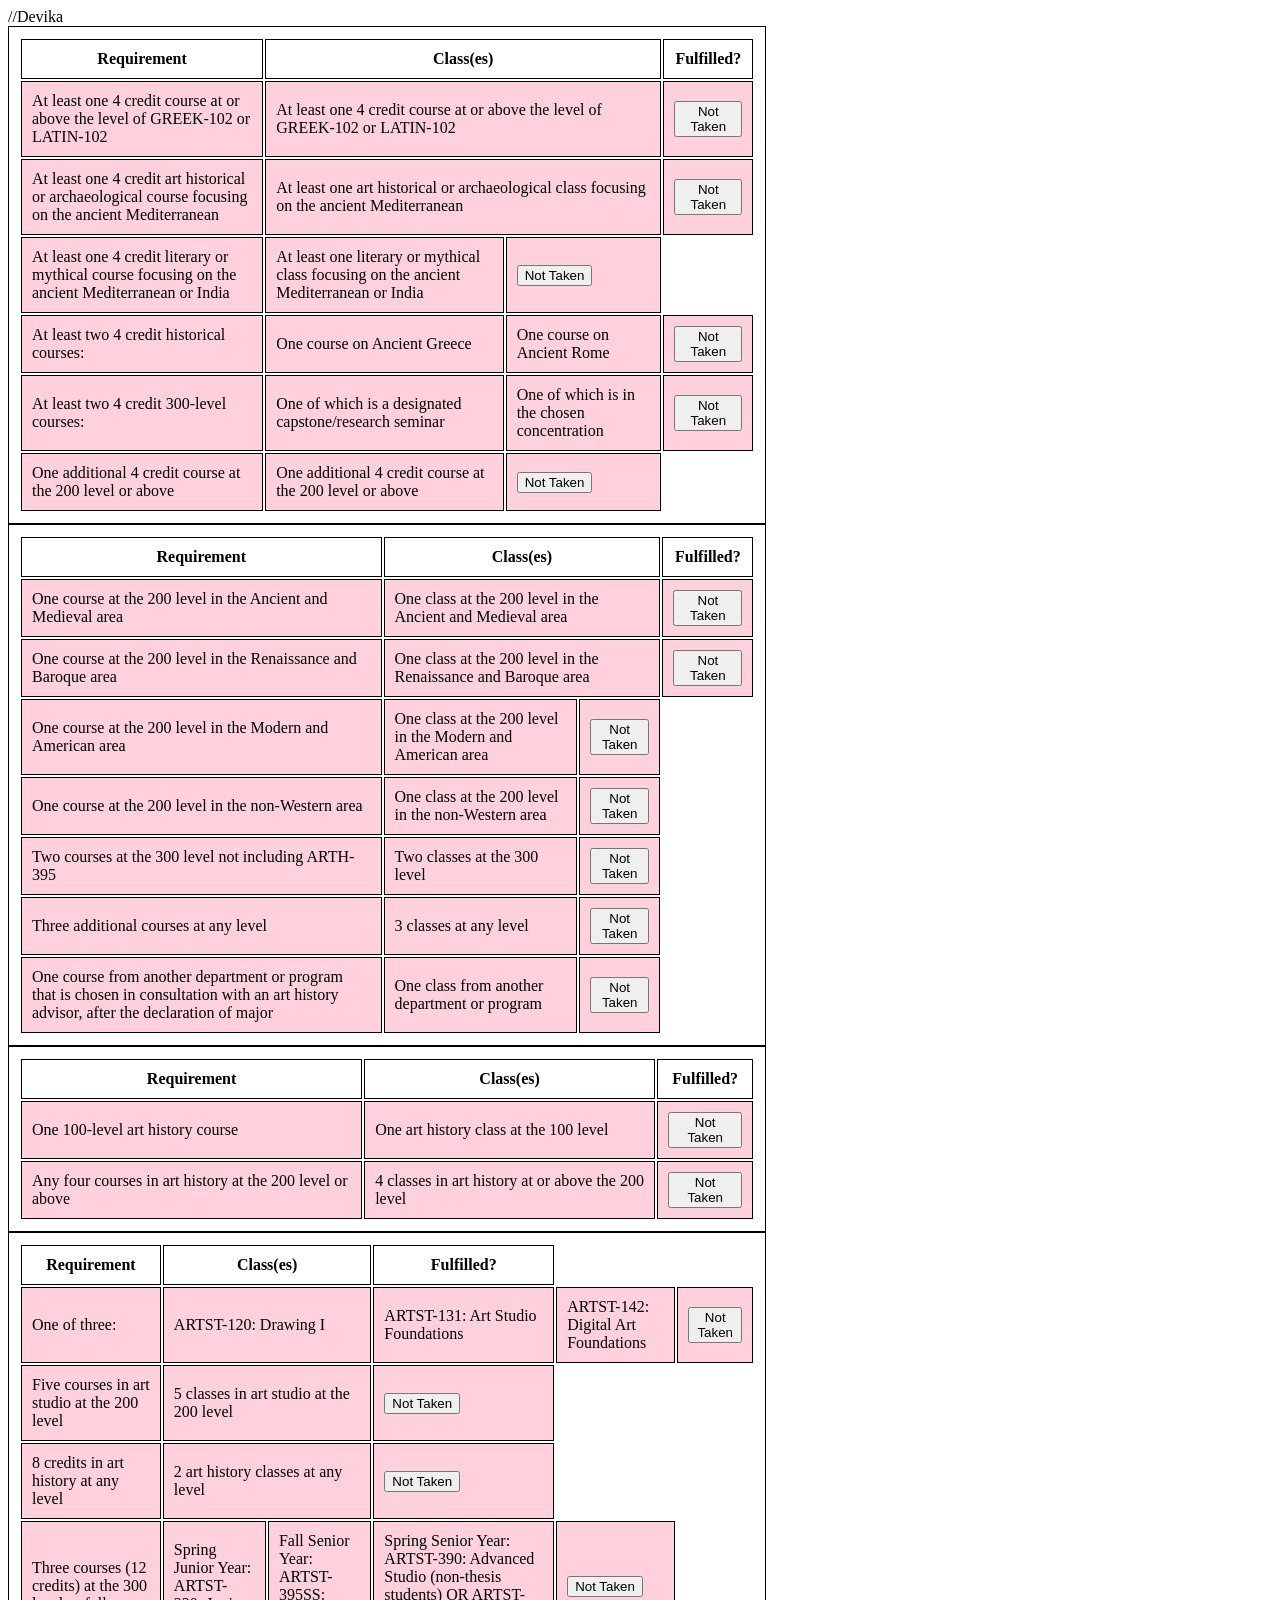
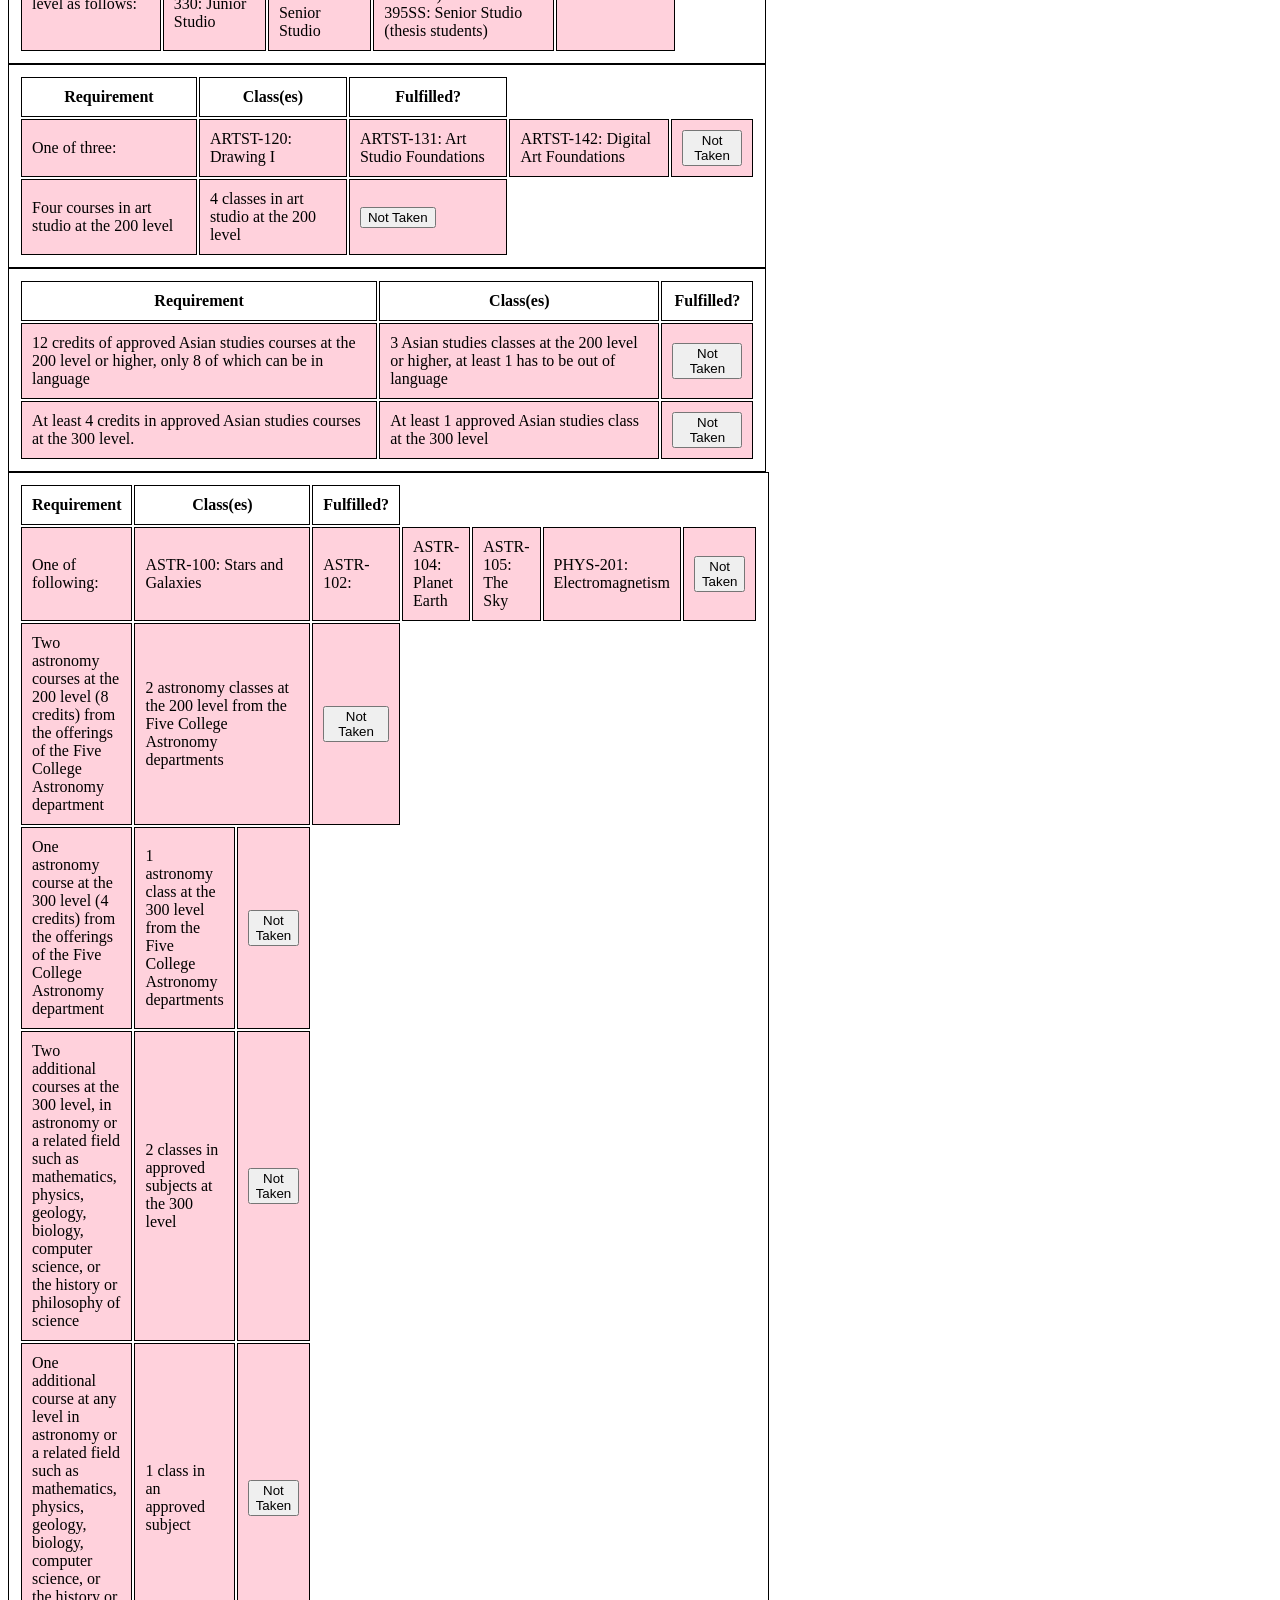
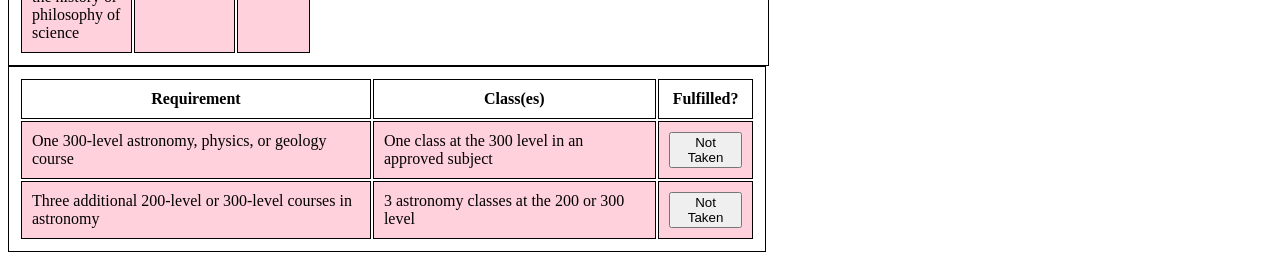
==== commit d90a9bcd: "Table update" ====
--- a/HtmlTableCS.html
+++ b/HtmlTableCS.html
@@ -1,3 +1,4 @@
+//Devika
 <html>
 <style>
 
@@ -3390,3 +3391,4 @@
 </html>
 
 
+
